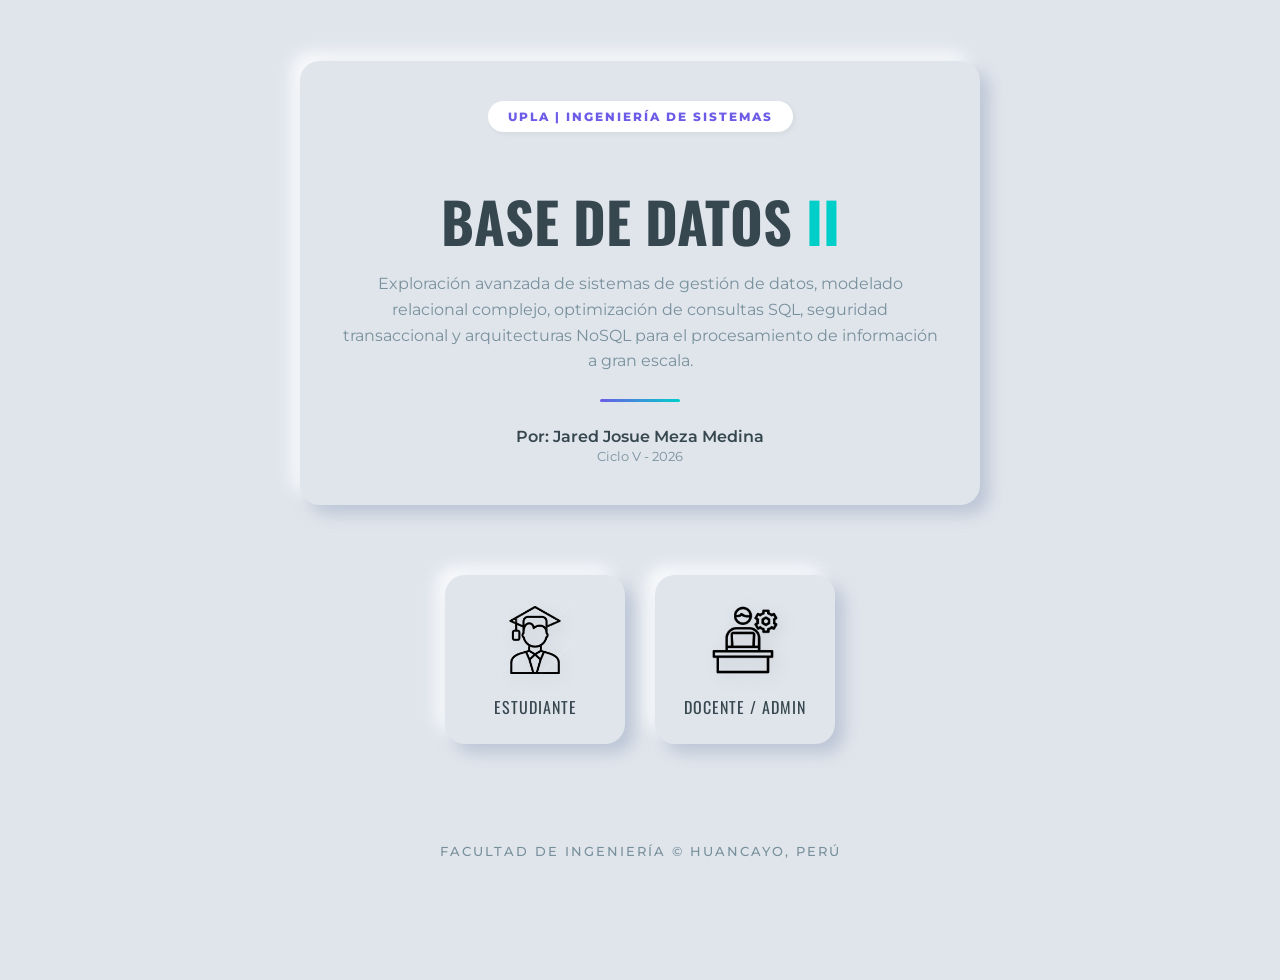
==== admin.html @ 470d4dcb "Update admin.html" ====
<!DOCTYPE html>
<html lang="es">
<head>
    <meta charset="UTF-8">
    <title>Admin | Gestión Académica</title>
    <link href="https://fonts.googleapis.com/css2?family=Montserrat:wght@400;600&family=Oswald:wght@500&display=swap" rel="stylesheet">
    <link rel="stylesheet" href="style.css">
    <style>
        .admin-actions { display: flex; gap: 8px; justify-content: center; margin-top: 10px; }
        .btn-mini { width: 32px; height: 32px; border: none; cursor: pointer; border-radius: 8px; display: flex; align-items: center; justify-content: center; font-weight: bold; transition: 0.3s; }
        .btn-up { color: var(--accent-secondary); }
        .btn-del { color: #ff7675; }
        
        #fileInput { display: none; }
        
        /* Capas de carga y modales */
        .loading-overlay, .modal-overlay { 
            display: none; position: fixed; top:0; left:0; width:100%; height:100%; 
            background: rgba(224, 229, 236, 0.9); z-index:2000; 
            justify-content:center; align-items:center; flex-direction:column; 
        }

        /* Estilo del Modal de Borrado */
        .delete-modal { width: 90%; max-width: 400px; padding: 30px; text-align: center; }
        .file-list { margin-top: 20px; max-height: 200px; overflow-y: auto; text-align: left; padding: 10px; }
        
        .file-item { 
            display: flex; justify-content: space-between; align-items: center; 
            padding: 10px; margin-bottom: 10px; border-radius: 10px; font-size: 0.9rem;
        }
        .btn-confirm-del { background: none; border: none; color: #ff7675; cursor: pointer; font-weight: bold; }
        .btn-close-modal { margin-top: 20px; width: 100%; padding: 10px; border: none; cursor: pointer; font-family: 'Oswald'; }
    </style>
</head>
<body>
    <div id="loader" class="loading-overlay">
        <div class="neu-card" style="padding:20px;">Procesando con GitHub...</div>
    </div>

    <div id="deleteModal" class="modal-overlay">
        <div class="delete-modal neu-card">
            <h3 id="modalTitle" style="font-family: 'Oswald'; margin-bottom:10px;">Archivos en Semana</h3>
            <div id="fileList" class="file-list">
                </div>
            <button onclick="closeDeleteModal()" class="neu-button btn-close-modal">CERRAR</button>
        </div>
    </div>

    <nav class="navbar">
        <div class="nav-container">
            <div class="logo-wrapper neu-inset"><img src="LogoUpla.png" class="nav-logo"></div>
            <div class="nav-links">
                <span class="nav-link" style="color: var(--accent-primary)">MODO ADMINISTRADOR</span>
                <a href="index.html" class="nav-login neu-button-accent">Salir</a>
            </div>
        </div>
    </nav>

    <main class="container">
        <h2 class="section-title">Estructura Académica (Admin)</h2>
        <input type="file" id="fileInput">
        <div class="grid-unidades" id="adminGrid"></div>
    </main>

    <script>
        if(localStorage.getItem('userRole') !== 'admin') window.location.href = "index.html";

        const GITHUB_TOKEN = "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"; 
        const REPO_PATH = "JaredASD/Base_de_datos_2"; 
        let currentSemana = "";

        const unidades = [
            { nombre: "Unidad 01", desc: "Fundamentos y Modelado Avanzado", rango: [1,4] },
            { nombre: "Unidad 02", desc: "Optimización y Consultas SQL", rango: [5,8] },
            { nombre: "Unidad 03", desc: "Seguridad y Transacciones", rango: [9,12] },
            { nombre: "Unidad 04", desc: "Bases de Datos NoSQL y Big Data", rango: [13,16] }
        ];

        // Renderizado de la Grid
        const grid = document.getElementById('adminGrid');
        unidades.forEach(u => {
            let html = `<section class="unidad-card neu-card"><div class="card-header">${u.nombre}</div><p class="unidad-desc">${u.desc}</p><div class="semanas-grid">`;
            for(let i=u.rango[0]; i<=u.rango[1]; i++){
                let sNum = i < 10 ? '0'+i : i;
                html += `
                    <div class="semana-item neu-inset">
                        S${i}
                        <div class="admin-actions">
                            <button class="btn-mini btn-up neu-button" onclick="openFile('Semana${sNum}')" title="Subir">↑</button>
                            <button class="btn-mini btn-del neu-button" onclick="loadFilesToDelete('Semana${sNum}')" title="Borrar">×</button>
                        </div>
                    </div>`;
            }
            html += `</div></section>`;
            grid.innerHTML += html;
        });

        // --- FUNCIONALIDAD SUBIR ---
        function openFile(s) { currentSemana = s; document.getElementById('fileInput').click(); }

        document.getElementById('fileInput').onchange = function(e) {
            const file = e.target.files[0];
            if(!file) return;
            const reader = new FileReader();
            reader.readAsDataURL(file);
            reader.onload = async () => {
                const base64 = reader.result.split(',')[1];
                showLoader(true);
                const url = `https://api.github.com/repos/${REPO_PATH}/contents/${currentSemana}/${file.name}`;
                const res = await fetch(url, {
                    method: 'PUT',
                    headers: { 'Authorization': `token ${GITHUB_TOKEN}`, 'Content-Type': 'application/json' },
                    body: JSON.stringify({ message: `Upload ${file.name}`, content: base64 })
                });
                showLoader(false);
                if(res.ok) alert("✅ Archivo subido correctamente.");
            };
        };

        // --- FUNCIONALIDAD BORRAR DINÁMICA ---
        async function loadFilesToDelete(semana) {
            currentSemana = semana;
            const listContainer = document.getElementById('fileList');
            document.getElementById('modalTitle').innerText = "Archivos en " + semana;
            listContainer.innerHTML = "Buscando archivos...";
            document.getElementById('deleteModal').style.display = "flex";

            const url = `https://api.github.com/repos/${REPO_PATH}/contents/${semana}`;
            
            try {
                const res = await fetch(url, { headers: { 'Authorization': `token ${GITHUB_TOKEN}` } });
                const files = await res.json();

                if (res.status === 404 || files.length === 0) {
                    listContainer.innerHTML = "No hay archivos en esta carpeta.";
                    return;
                }

                listContainer.innerHTML = ""; // Limpiar buscador
                files.forEach(file => {
                    if(file.type === "file") {
                        const item = document.createElement('div');
                        item.className = "file-item neu-inset";
                        item.innerHTML = `
                            <span>${file.name}</span>
                            <button class="btn-confirm-del" onclick="executeDelete('${file.name}', '${file.sha}')">ELIMINAR</button>
                        `;
                        listContainer.appendChild(item);
                    }
                });
            } catch (err) {
                listContainer.innerHTML = "Error al conectar con GitHub.";
            }
        }

        async function executeDelete(fileName, sha) {
            if(!confirm(`¿Estás seguro de eliminar "${fileName}"?`)) return;

            showLoader(true);
            const url = `https://api.github.com/repos/${REPO_PATH}/contents/${currentSemana}/${fileName}`;
            
            const res = await fetch(url, {
                method: 'DELETE',
                headers: { 'Authorization': `token ${GITHUB_TOKEN}`, 'Content-Type': 'application/json' },
                body: JSON.stringify({ message: `Delete ${fileName}`, sha: sha })
            });

            showLoader(false);
            if(res.ok) {
                alert("🗑️ Archivo eliminado.");
                closeDeleteModal();
            } else {
                alert("Error al intentar eliminar.");
            }
        }

        function closeDeleteModal() { document.getElementById('deleteModal').style.display = "none"; }
        function showLoader(show) { document.getElementById('loader').style.display = show ? "flex" : "none"; }
    </script>
</body>
</html>
---- style.css ----
/* --- PALETA DE COLORES NEUMÓRFICA FRÍA --- */
:root {
    --bg-color: #e0e5ec; /* Gris azulado muy suave */
    --text-main: #37474f; /* Gris oscuro azulado */
    --text-light: #78909c; /* Gris medio */
    
    /* Acentos vibrantes */
    --accent-primary: #6c5ce7; /* Violeta intenso */
    --accent-secondary: #00cec9; /* Turquesa/Menta */
    
    /* Sombras Neumórficas */
    --shadow-dark: 9px 9px 16px rgba(163, 177, 198, 0.6);
    --shadow-light: -9px -9px 16px rgba(255, 255, 255, 0.8);
    --shadow-inset-dark: inset 3px 3px 7px rgba(163, 177, 198, 0.6);
    --shadow-inset-light: inset -3px -3px 7px rgba(255, 255, 255, 0.8);
}

body {
    font-family: 'Montserrat', sans-serif;
    background-color: var(--bg-color);
    color: var(--text-main);
    margin: 0;
    scroll-behavior: smooth;
}

/* --- ESTILOS NEUMÓRFICOS BASE --- */
.neu-card {
    background: var(--bg-color);
    border-radius: 20px;
    box-shadow: var(--shadow-dark), var(--shadow-light);
}

.neu-inset {
    background: var(--bg-color);
    border-radius: 15px;
    box-shadow: var(--shadow-inset-dark), var(--shadow-inset-light);
}

.neu-button {
    background: var(--bg-color);
    border-radius: 10px;
    box-shadow: 4px 4px 8px rgba(163, 177, 198, 0.5), -4px -4px 8px rgba(255, 255, 255, 0.7);
    transition: 0.2s ease;
}

.neu-button:hover {
    box-shadow: 1px 1px 2px rgba(163, 177, 198, 0.5), -1px -1px 2px rgba(255, 255, 255, 0.7);
    transform: translateY(1px);
}

/* --- NAVEGACIÓN --- */
.navbar {
    background: rgba(224, 229, 236, 0.9);
    backdrop-filter: blur(5px);
    padding: 15px 0;
    position: sticky;
    top: 0;
    z-index: 1000;
}

.nav-container {
    max-width: 1100px;
    margin: 0 auto;
    display: flex;
    justify-content: space-between;
    align-items: center;
    padding: 0 20px;
}

/* Ajuste del Logo */
.logo-wrapper {
    display: flex;
    align-items: center;
    justify-content: center;
    padding: 8px;
    border-radius: 12px;
}

.nav-logo {
    height: 40px; /* Un poco más pequeño y sutil */
    width: auto;
    object-fit: contain;
    transition: 0.3s;
}

.nav-links {
    display: flex;
    gap: 20px;
}

.nav-link {
    color: var(--text-main);
    text-decoration: none;
    font-size: 0.85rem;
    font-weight: 600;
    padding: 10px 18px;
    letter-spacing: 1px;
}

.nav-link:hover { color: var(--accent-primary); }

.nav-login {
    background: var(--accent-secondary);
    color: white !important;
    padding: 10px 22px;
    border-radius: 30px;
    text-decoration: none;
    font-weight: 700;
    font-size: 0.85rem;
    transition: 0.3s;
    border: 2px solid var(--bg-color);
}

.nav-login:hover {
    background: white;
    color: var(--accent-secondary) !important;
    border-color: var(--accent-secondary);
}

/* --- HERO SECTION --- */
.hero {
    padding: 100px 20px;
    text-align: center;
}

.hero-content {
    max-width: 800px;
    margin: 0 auto;
    padding: 60px 40px;
}

.badge {
    color: var(--accent-primary);
    font-size: 0.75rem;
    font-weight: 700;
    text-transform: uppercase;
    letter-spacing: 3px;
    background: white;
    padding: 6px 16px;
    border-radius: 20px;
    box-shadow: 2px 2px 4px rgba(0,0,0,0.05);
}

.hero h1 {
    font-family: 'Oswald', sans-serif;
    font-size: 3.8rem;
    margin: 25px 0;
    font-weight: 500;
    color: var(--text-main);
    letter-spacing: 2px;
}

.hero h1 .roman {
    color: var(--accent-secondary);
    font-weight: 300;
}

.divider {
    width: 80px;
    height: 3px;
    background: linear-gradient(90deg, var(--accent-primary), var(--accent-secondary));
    margin: 25px auto;
    border-radius: 2px;
}

.owner {
    font-size: 1rem;
    color: var(--text-light);
    font-weight: 400;
}

/* --- CONTENEDOR UNIDADES --- */
.container {
    max-width: 1100px;
    margin: 0 auto 100px auto;
    padding: 0 20px;
}

.section-title {
    font-family: 'Oswald', sans-serif;
    font-size: 2rem;
    margin-bottom: 50px;
    text-align: center;
    color: var(--text-main);
    letter-spacing: 1px;
    text-transform: uppercase;
}

.grid-unidades {
    display: grid;
    grid-template-columns: 1fr 1fr;
    gap: 40px;
}

.unidad-card {
    padding: 35px;
    position: relative;
    overflow: hidden;
}

.card-header {
    font-family: 'Oswald', sans-serif;
    color: var(--accent-primary);
    font-weight: 500;
    font-size: 1.4rem;
    margin-bottom: 10px;
    letter-spacing: 1px;
}

.unidad-desc {
    color: var(--text-light);
    font-size: 0.85rem;
    margin: 0 0 30px 0;
    font-weight: 400;
}

/* Semanas 4x4 Inset */
.semanas-grid {
    display: grid;
    grid-template-columns: repeat(4, 1fr);
    gap: 15px;
}

.semana-item {
    color: var(--text-light);
    padding: 20px 5px;
    text-align: center;
    font-size: 0.8rem;
    font-weight: 700;
    cursor: pointer;
    transition: 0.3s ease;
    border: 2px solid transparent;
}

.semana-item:hover {
    background: white;
    color: var(--accent-primary);
    box-shadow: 2px 2px 5px rgba(0,0,0,0.05);
    transform: scale(1.03);
}

/* --- FOOTER --- */
footer {
    text-align: center;
    padding: 40px;
    color: var(--text-light);
    font-size: 0.8rem;
    font-weight: 500;
    margin: 0 20px 20px 20px;
}

/* --- RESPONSIVE --- */
@media (max-width: 850px) {
    .grid-unidades { grid-template-columns: 1fr; }
    .hero h1 { font-size: 3rem; }
}

@media (max-width: 600px) {
    .hero h1 { font-size: 2rem; }
    .semanas-grid { grid-template-columns: repeat(2, 1fr); }
    .nav-links { display: none; } /* Oculta menú en móvil muy pequeño */
    .nav-logo { height: 35px; }
    .hero-content { padding: 40px 20px; }
}

/* Estilos para gestión de tareas */
.admin-controls {
    display: none; /* Oculto por defecto */
    margin-top: 10px;
    gap: 5px;
    justify-content: center;
}

.btn-action {
    font-size: 0.7rem;
    padding: 5px 10px;
    border: none;
    cursor: pointer;
    border-radius: 5px;
}

.btn-add { color: var(--accent-secondary); }
.btn-del { color: #ff7675; }

/* Clase que activaremos por JS si es admin */
body.is-admin .admin-controls {
    display: flex;
}

.semana-item a {
    text-decoration: none;
    color: inherit;
    display: block;
}
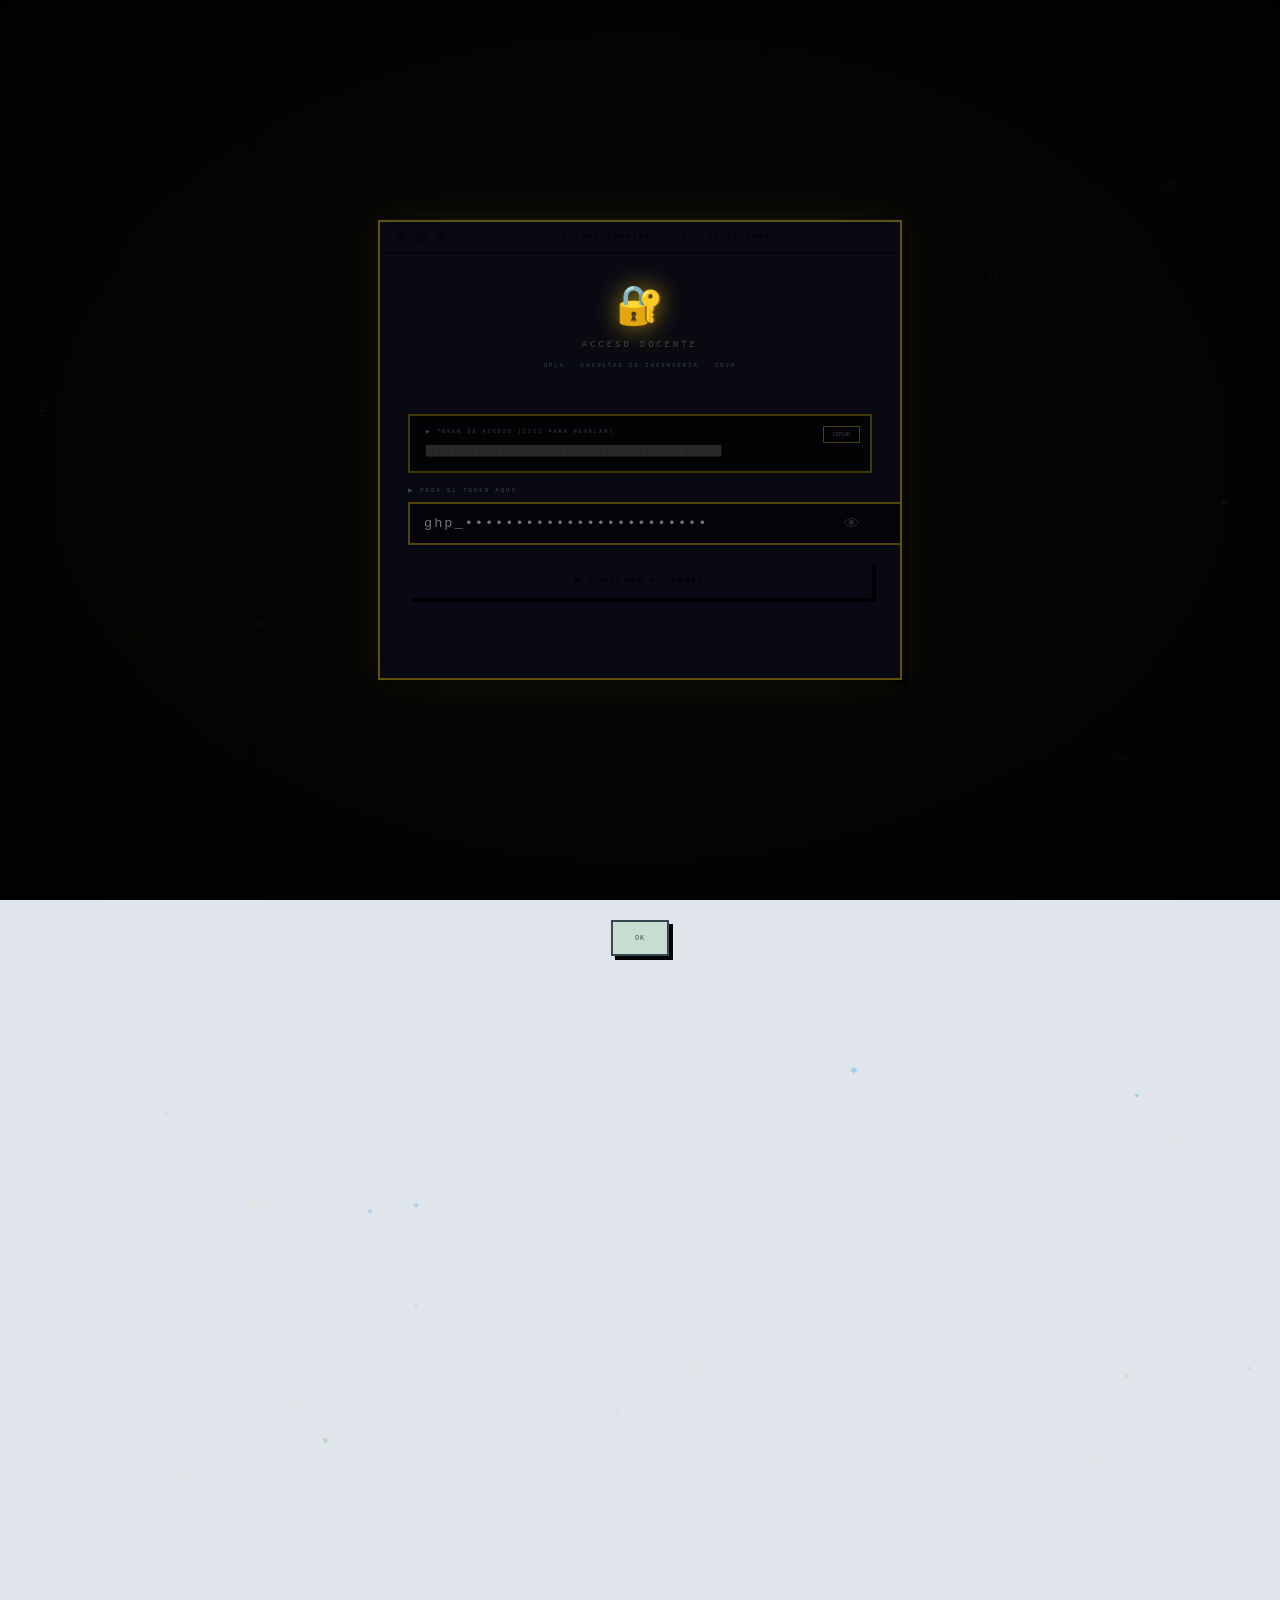
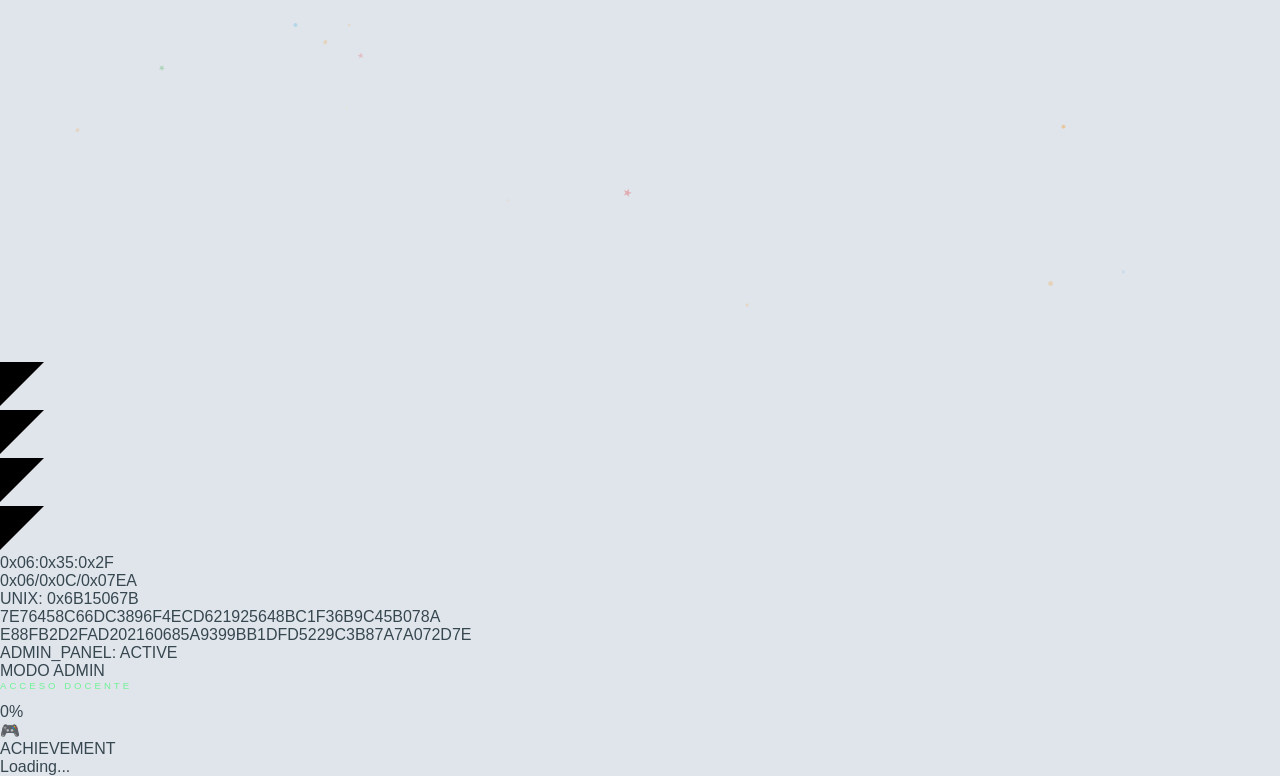
==== commit 865c1d7e: "Update admin.html" ====
--- a/admin.html
+++ b/admin.html
@@ -2,180 +2,1205 @@
 <html lang="es">
 <head>
     <meta charset="UTF-8">
-    <title>Admin | Gestión Académica</title>
-    <link href="https://fonts.googleapis.com/css2?family=Montserrat:wght@400;600&family=Oswald:wght@500&display=swap" rel="stylesheet">
+    <meta name="viewport" content="width=device-width, initial-scale=1.0">
+    <title>ADMIN — Portafolio BD II</title>
     <link rel="stylesheet" href="style.css">
     <style>
-        .admin-actions { display: flex; gap: 8px; justify-content: center; margin-top: 10px; }
-        .btn-mini { width: 32px; height: 32px; border: none; cursor: pointer; border-radius: 8px; display: flex; align-items: center; justify-content: center; font-weight: bold; transition: 0.3s; }
-        .btn-up { color: var(--accent-secondary); }
-        .btn-del { color: #ff7675; }
-        
-        #fileInput { display: none; }
-        
-        /* Capas de carga y modales */
-        .loading-overlay, .modal-overlay { 
-            display: none; position: fixed; top:0; left:0; width:100%; height:100%; 
-            background: rgba(224, 229, 236, 0.9); z-index:2000; 
-            justify-content:center; align-items:center; flex-direction:column; 
-        }
-
-        /* Estilo del Modal de Borrado */
-        .delete-modal { width: 90%; max-width: 400px; padding: 30px; text-align: center; }
-        .file-list { margin-top: 20px; max-height: 200px; overflow-y: auto; text-align: left; padding: 10px; }
-        
-        .file-item { 
-            display: flex; justify-content: space-between; align-items: center; 
-            padding: 10px; margin-bottom: 10px; border-radius: 10px; font-size: 0.9rem;
-        }
-        .btn-confirm-del { background: none; border: none; color: #ff7675; cursor: pointer; font-weight: bold; }
-        .btn-close-modal { margin-top: 20px; width: 100%; padding: 10px; border: none; cursor: pointer; font-family: 'Oswald'; }
+    /* ============================================================
+       ADMIN.HTML — SPECIFIC STYLES
+    ============================================================ */
+
+    /* ── TOKEN SCREEN ── */
+    #auth-screen {
+        display: none;
+        position: fixed; inset: 0; z-index: 99000;
+        background: #050505;
+        flex-direction: column;
+        align-items: center; justify-content: center;
+        overflow: hidden;
+    }
+    #auth-screen.show { display: flex; }
+
+    /* Token screen scanlines */
+    #auth-screen::before {
+        content: '';
+        position: absolute; inset: 0;
+        background: repeating-linear-gradient(0deg,transparent,transparent 2px,rgba(0,0,0,0.25) 2px,rgba(0,0,0,0.25) 4px);
+        z-index: 1; pointer-events: none;
+        animation: crtFlk 0.1s infinite;
+    }
+    @keyframes crtFlk { 0%{opacity:1;}49%{opacity:1;}50%{opacity:.88;}51%{opacity:1;}100%{opacity:1;} }
+
+    /* Vignette */
+    #auth-screen::after {
+        content: '';
+        position: absolute; inset: 0;
+        background: radial-gradient(ellipse at center, transparent 50%, rgba(0,0,0,0.75) 100%);
+        z-index: 1; pointer-events: none;
+    }
+
+    .auth-box {
+        position: relative; z-index: 2;
+        width: min(520px, 96vw);
+        border: 2px solid rgba(255,214,10,0.35);
+        box-shadow: 0 0 40px rgba(255,214,10,0.08), 6px 6px 0 rgba(0,0,0,0.8);
+        background: rgba(10,10,20,0.98);
+        overflow: hidden;
+    }
+    .auth-title-bar {
+        display: flex; align-items: center; gap: 10px;
+        padding: 10px 16px;
+        background: var(--gold);
+        border-bottom: 2px solid rgba(0,0,0,0.5);
+    }
+    .auth-title-bar .tb-dot { width:10px;height:10px;border-radius:50%;background:#000;opacity:.4;flex-shrink:0; }
+    .auth-title-bar span {
+        font-family: 'Press Start 2P', monospace;
+        font-size: 0.45rem; color: #000; letter-spacing: 2px; flex:1; text-align:center;
+    }
+    .auth-body { padding: 28px 28px 24px; }
+
+    /* ASCII / Pixel logo */
+    .auth-logo {
+        text-align: center; margin-bottom: 22px;
+        font-family: 'Press Start 2P', monospace;
+    }
+    .auth-logo .al-icon {
+        font-size: 2.4rem; display: block; margin-bottom: 10px;
+        animation: pixelBounce 2s ease-in-out infinite;
+        filter: drop-shadow(0 0 12px rgba(255,214,10,0.6));
+    }
+    .auth-logo .al-title {
+        font-size: 0.55rem; color: var(--gold);
+        text-shadow: 2px 2px 0 #000, 0 0 12px rgba(255,214,10,0.4);
+        letter-spacing: 3px; display: block; margin-bottom: 4px;
+    }
+    .auth-logo .al-sub {
+        font-size: 0.35rem; color: var(--text3); letter-spacing: 2px;
+    }
+
+    .auth-divider {
+        height: 2px;
+        background: repeating-linear-gradient(90deg,var(--gold) 0,var(--gold) 8px,transparent 8px,transparent 14px);
+        opacity: 0.2; margin: 18px 0;
+    }
+
+    /* Token display box */
+    .token-display {
+        background: rgba(0,0,0,0.7);
+        border: 2px solid rgba(255,214,10,0.25);
+        padding: 12px 16px;
+        margin-bottom: 14px;
+        position: relative;
+    }
+    .token-label {
+        font-family: 'Press Start 2P', monospace;
+        font-size: 0.32rem; color: var(--text3);
+        letter-spacing: 2px; margin-bottom: 8px; display: block;
+    }
+    .token-value {
+        font-family: 'Fira Code', monospace;
+        font-size: 0.7rem; color: rgba(255,255,255,0.15);
+        word-break: break-all; line-height: 1.5;
+        transition: color 0.3s;
+        cursor: pointer; user-select: none;
+    }
+    .token-value:hover { color: rgba(255,255,255,0.6); }
+    .token-value.revealed { color: rgba(255,214,10,0.7); }
+    .token-copy-btn {
+        position: absolute; top: 10px; right: 10px;
+        font-family: 'Press Start 2P', monospace; font-size: 0.3rem;
+        padding: 5px 9px; border: 1px solid rgba(255,214,10,0.3);
+        background: transparent; color: var(--gold); cursor: pointer;
+        transition: all 0.1s; box-shadow: 1px 1px 0 #000;
+    }
+    .token-copy-btn:hover { background: rgba(255,214,10,0.1); border-color: var(--gold); }
+    .token-copy-btn.copied { color: var(--green); border-color: var(--green); }
+
+    /* Password input */
+    .auth-input-wrap { position: relative; margin-bottom: 16px; }
+    .auth-input-label {
+        font-family: 'Press Start 2P', monospace;
+        font-size: 0.35rem; color: var(--text2);
+        letter-spacing: 2px; display: block; margin-bottom: 8px;
+    }
+    .auth-input {
+        width: 100%;
+        font-family: 'Fira Code', monospace; font-size: 0.85rem;
+        padding: 12px 42px 12px 14px;
+        background: rgba(0,0,0,0.6); color: var(--gold);
+        border: 2px solid rgba(255,214,10,0.3);
+        outline: none; letter-spacing: 2px;
+        transition: border-color 0.2s;
+    }
+    .auth-input:focus { border-color: var(--gold); box-shadow: 0 0 12px rgba(255,214,10,0.15); }
+    .auth-input.error { border-color: var(--red); animation: shakeInput 0.4s ease; }
+    @keyframes shakeInput {
+        0%,100%{transform:translateX(0);} 20%{transform:translateX(-6px);} 40%{transform:translateX(6px);}
+        60%{transform:translateX(-4px);} 80%{transform:translateX(4px);}
+    }
+    .auth-eye {
+        position: absolute; right: 12px; bottom: 12px;
+        cursor: pointer; font-size: 1rem; opacity: 0.5; transition: opacity 0.2s;
+    }
+    .auth-eye:hover { opacity: 1; }
+
+    .auth-submit {
+        width: 100%;
+        font-family: 'Press Start 2P', monospace; font-size: 0.5rem;
+        padding: 14px;
+        background: var(--gold); color: #000;
+        border: none; box-shadow: 4px 4px 0 #000;
+        cursor: pointer; letter-spacing: 2px;
+        transition: all 0.1s;
+    }
+    .auth-submit:hover { transform: translate(-1px,-1px); box-shadow: 5px 5px 0 #000; }
+    .auth-submit:active { transform: translate(2px,2px); box-shadow: 2px 2px 0 #000; }
+    .auth-submit.loading {
+        background: rgba(255,214,10,0.3); color: var(--gold);
+        border: 2px solid var(--gold); animation: blink 0.8s step-end infinite;
+    }
+
+    /* Auth status */
+    .auth-status {
+        font-family: 'Press Start 2P', monospace; font-size: 0.35rem;
+        text-align: center; padding: 8px; margin-top: 12px;
+        letter-spacing: 1px; min-height: 28px;
+    }
+    .auth-status.ok  { color: var(--green); }
+    .auth-status.err { color: var(--red); }
+
+    /* Floating pixel chars in auth bg */
+    .auth-bg-char {
+        position: absolute; z-index: 0; pointer-events: none;
+        font-family: 'Press Start 2P', monospace; font-size: 0.6rem;
+        color: rgba(255,214,10,0.06);
+        animation: floatPixel var(--dur,6s) ease-in-out var(--del,0s) infinite;
+    }
+
+    /* ── NAVBAR ── */
+    .retro-nav {
+        position: sticky; top: 0; z-index: 500;
+        background: rgba(8,9,15,0.98);
+        border-bottom: 3px solid var(--red);
+        box-shadow: 0 3px 0 #000, 0 0 20px rgba(229,37,33,0.15);
+        padding: 0 24px;
+        transition: border-color 0.4s;
+    }
+    body.hacker-mode .retro-nav { border-color: rgba(0,255,65,0.5); }
+    .nav-inner {
+        max-width: 1100px; margin: 0 auto;
+        display: flex; justify-content: space-between; align-items: center;
+        height: 58px;
+    }
+    .nav-brand { display: flex; align-items: center; gap: 12px; }
+    .nav-logo-box {
+        width: 36px; height: 36px; border: 2px solid var(--red);
+        box-shadow: 2px 2px 0 #000;
+        display: flex; align-items: center; justify-content: center;
+        font-family: 'Press Start 2P', monospace; font-size: 0.45rem;
+        color: var(--red); background: var(--bg-card); flex-shrink: 0;
+    }
+    body.hacker-mode .nav-logo-box { border-color: #00ff41; color: #00ff41; }
+    .nav-title {
+        font-family: 'Press Start 2P', monospace;
+        font-size: 0.42rem; color: var(--red); letter-spacing: 2px;
+        text-shadow: 2px 2px 0 #000;
+    }
+    body.hacker-mode .nav-title { color: #00ff41; }
+    .nav-right { display: flex; align-items: center; gap: 10px; }
+    .nav-btn {
+        font-family: 'Press Start 2P', monospace; font-size: 0.38rem;
+        padding: 8px 14px; border: 2px solid rgba(229,37,33,0.4);
+        background: transparent; color: var(--text2); cursor: pointer;
+        transition: all 0.12s; letter-spacing: 1px; box-shadow: 2px 2px 0 #000;
+        text-decoration: none;
+    }
+    .nav-btn:hover { border-color: var(--red); color: var(--red); transform: translate(-1px,-1px); box-shadow: 3px 3px 0 #000; }
+    body.hacker-mode .nav-btn { border-color: rgba(0,255,65,0.2); color: rgba(0,255,65,0.5); }
+    body.hacker-mode .nav-btn:hover { border-color: rgba(0,255,65,0.8); color: #00ff41; }
+
+    /* ── MAIN ── */
+    .admin-wrap {
+        max-width: 1100px; margin: 0 auto;
+        padding: 24px 20px 60px;
+        position: relative; z-index: 10;
+    }
+
+    /* ── UPLOAD CARD ── */
+    .panel-card {
+        background: var(--bg-card);
+        border: 3px solid rgba(229,37,33,0.4);
+        box-shadow: 5px 5px 0 #000;
+        margin-bottom: 22px; padding: 26px 28px;
+        transition: border-color 0.3s;
+    }
+    .panel-card:hover { border-color: rgba(229,37,33,0.7); }
+    body.hacker-mode .panel-card { background: rgba(5,5,5,0.97); border-color: rgba(0,255,65,0.25); box-shadow: 0 0 12px rgba(0,255,65,0.06); }
+    body.hacker-mode .panel-card:hover { border-color: rgba(0,255,65,0.6); }
+
+    /* Panel header */
+    .panel-header {
+        display: flex; align-items: center; gap: 12px;
+        margin-bottom: 22px; padding-bottom: 16px;
+        border-bottom: 2px solid rgba(229,37,33,0.15);
+    }
+    body.hacker-mode .panel-header { border-color: rgba(0,255,65,0.1); }
+    .panel-icon { font-size: 1.3rem; }
+    .panel-title {
+        font-family: 'Press Start 2P', monospace;
+        font-size: 0.55rem; color: var(--red); text-shadow: 2px 2px 0 #000;
+        letter-spacing: 1px;
+    }
+    body.hacker-mode .panel-title { color: #00ff41; text-shadow: 0 0 6px rgba(0,255,65,0.4); }
+
+    /* Form fields */
+    .form-grid { display: grid; grid-template-columns: 1fr 1fr; gap: 14px; margin-bottom: 14px; }
+    .form-field { display: flex; flex-direction: column; gap: 6px; }
+    .form-field.full { grid-column: 1 / -1; }
+    .field-label {
+        font-family: 'Press Start 2P', monospace; font-size: 0.32rem;
+        color: var(--text2); letter-spacing: 2px;
+    }
+    body.hacker-mode .field-label { color: rgba(0,255,65,0.5); }
+    .pixel-input, .pixel-select, .pixel-textarea {
+        font-family: 'VT323', monospace; font-size: 1.1rem;
+        padding: 10px 14px; letter-spacing: 1px;
+        background: var(--bg-card2); color: var(--text);
+        border: 2px solid rgba(229,37,33,0.25); outline: none;
+        transition: border-color 0.2s; box-shadow: 2px 2px 0 #000;
+        width: 100%;
+    }
+    .pixel-input:focus, .pixel-select:focus, .pixel-textarea:focus {
+        border-color: var(--red); box-shadow: 3px 3px 0 #000;
+    }
+    .pixel-textarea { resize: vertical; min-height: 70px; }
+    body.hacker-mode .pixel-input,
+    body.hacker-mode .pixel-select,
+    body.hacker-mode .pixel-textarea {
+        background: rgba(0,0,0,0.7); color: #00ff41;
+        border-color: rgba(0,255,65,0.2);
+    }
+    body.hacker-mode .pixel-input:focus,
+    body.hacker-mode .pixel-select:focus,
+    body.hacker-mode .pixel-textarea:focus {
+        border-color: #00ff41; box-shadow: 0 0 8px rgba(0,255,65,0.2);
+    }
+
+    /* Type selector */
+    .type-row { display: flex; gap: 8px; margin-bottom: 18px; }
+    .type-btn {
+        flex: 1; font-family: 'Press Start 2P', monospace; font-size: 0.38rem;
+        padding: 10px; border: 2px solid rgba(229,37,33,0.25);
+        background: var(--bg-card2); color: var(--text2);
+        cursor: pointer; letter-spacing: 1px; box-shadow: 2px 2px 0 #000;
+        transition: all 0.12s;
+    }
+    .type-btn:hover { border-color: var(--red); color: var(--red); }
+    .type-btn.active { background: var(--red); color: #fff; border-color: var(--red); box-shadow: 2px 2px 0 #000; }
+    body.hacker-mode .type-btn { border-color: rgba(0,255,65,0.2); color: rgba(0,255,65,0.5); background: rgba(0,0,0,0.6); }
+    body.hacker-mode .type-btn:hover { border-color: rgba(0,255,65,0.8); color: #00ff41; }
+    body.hacker-mode .type-btn.active { background: rgba(0,255,65,0.1); color: #00ff41; border-color: #00ff41; }
+
+    /* Week selector grid */
+    .week-grid {
+        display: grid; grid-template-columns: repeat(8, 1fr);
+        gap: 6px; margin-top: 2px;
+    }
+    .week-cell {
+        font-family: 'Press Start 2P', monospace; font-size: 0.35rem;
+        padding: 7px 4px; text-align: center;
+        border: 2px solid rgba(229,37,33,0.2);
+        background: var(--bg-card2); color: var(--text2);
+        cursor: pointer; box-shadow: 2px 2px 0 #000; transition: all 0.1s;
+    }
+    .week-cell:hover { border-color: var(--red); color: var(--red); transform: translate(-1px,-1px); box-shadow: 3px 3px 0 #000; }
+    .week-cell.selected { background: var(--red); color: #fff; border-color: var(--red); }
+    body.hacker-mode .week-cell { border-color: rgba(0,255,65,0.15); color: rgba(0,255,65,0.4); background: rgba(0,0,0,0.5); }
+    body.hacker-mode .week-cell:hover { border-color: rgba(0,255,65,0.8); color: #00ff41; }
+    body.hacker-mode .week-cell.selected { background: rgba(0,255,65,0.12); color: #00ff41; border-color: #00ff41; }
+
+    /* Drag & drop zone */
+    .drop-zone {
+        border: 3px dashed rgba(229,37,33,0.4);
+        background: rgba(229,37,33,0.03);
+        padding: 32px 20px;
+        text-align: center; cursor: pointer;
+        transition: all 0.2s; margin-bottom: 14px;
+        position: relative; overflow: hidden;
+    }
+    .drop-zone:hover, .drop-zone.drag-over {
+        border-color: var(--red);
+        background: rgba(229,37,33,0.07);
+    }
+    .drop-zone.drag-over { box-shadow: 0 0 20px rgba(229,37,33,0.2); }
+    body.hacker-mode .drop-zone { border-color: rgba(0,255,65,0.25); background: rgba(0,255,65,0.02); }
+    body.hacker-mode .drop-zone:hover, body.hacker-mode .drop-zone.drag-over { border-color: #00ff41; background: rgba(0,255,65,0.05); }
+    .drop-icon { font-size: 2.5rem; display: block; margin-bottom: 10px; }
+    .drop-title {
+        font-family: 'Press Start 2P', monospace; font-size: 0.5rem;
+        color: var(--red); letter-spacing: 2px; margin-bottom: 6px;
+    }
+    body.hacker-mode .drop-title { color: #00ff41; }
+    .drop-sub {
+        font-family: 'VT323', monospace; font-size: 1rem;
+        color: var(--text2); letter-spacing: 1px;
+    }
+    body.hacker-mode .drop-sub { color: rgba(0,255,65,0.5); }
+    .drop-types {
+        display: flex; flex-wrap: wrap; gap: 6px; justify-content: center; margin-top: 10px;
+    }
+    .drop-type-pill {
+        font-family: 'Press Start 2P', monospace; font-size: 0.28rem;
+        padding: 4px 8px; border: 1px solid rgba(229,37,33,0.3);
+        color: var(--text3); letter-spacing: 1px;
+    }
+    body.hacker-mode .drop-type-pill { border-color: rgba(0,255,65,0.15); color: rgba(0,255,65,0.3); }
+    #file-input { display: none; }
+
+    /* File queue */
+    .file-queue { display: flex; flex-direction: column; gap: 8px; margin-bottom: 14px; }
+    .queue-item {
+        display: flex; align-items: center; gap: 10px;
+        padding: 10px 14px;
+        background: var(--bg-card2);
+        border: 2px solid rgba(229,37,33,0.2);
+        box-shadow: 2px 2px 0 #000; position: relative; overflow: hidden;
+    }
+    body.hacker-mode .queue-item { background: rgba(0,0,0,0.7); border-color: rgba(0,255,65,0.15); }
+    .qi-icon  { font-size: 1.2rem; flex-shrink: 0; }
+    .qi-info  { flex: 1; min-width: 0; }
+    .qi-name  {
+        font-family: 'Press Start 2P', monospace; font-size: 0.35rem;
+        color: var(--text); white-space: nowrap; overflow: hidden; text-overflow: ellipsis;
+        letter-spacing: 0.5px;
+    }
+    body.hacker-mode .qi-name { color: rgba(0,255,65,0.8); }
+    .qi-size  { font-family: 'VT323', monospace; font-size: 0.85rem; color: var(--text3); margin-top: 2px; }
+    body.hacker-mode .qi-size { color: rgba(0,255,65,0.4); }
+    .qi-bar   { position: absolute; bottom: 0; left: 0; height: 3px; background: var(--red); width: 0%; transition: width 0.2s; box-shadow: 0 0 6px rgba(229,37,33,0.5); }
+    body.hacker-mode .qi-bar { background: #00ff41; box-shadow: 0 0 6px rgba(0,255,65,0.5); }
+    .qi-status {
+        font-family: 'Press Start 2P', monospace; font-size: 0.3rem;
+        color: var(--text3); flex-shrink: 0; letter-spacing: 1px;
+    }
+    .qi-status.done { color: var(--green); }
+    .qi-status.err  { color: var(--red); }
+    .qi-status.uploading { color: var(--gold); animation: blink 0.8s step-end infinite; }
+    .qi-remove {
+        width: 22px; height: 22px; flex-shrink: 0;
+        background: transparent; border: 1px solid rgba(229,37,33,0.3);
+        color: var(--red); cursor: pointer; font-size: 0.7rem;
+        display: flex; align-items: center; justify-content: center;
+        transition: all 0.1s;
+    }
+    .qi-remove:hover { background: rgba(229,37,33,0.15); }
+
+    /* Preview image thumbnail */
+    .qi-thumb {
+        width: 36px; height: 36px; flex-shrink: 0;
+        object-fit: cover; border: 1px solid rgba(229,37,33,0.3);
+    }
+    body.hacker-mode .qi-thumb { border-color: rgba(0,255,65,0.2); filter: sepia(1) hue-rotate(70deg) saturate(2); }
+
+    /* Submit button */
+    .upload-btn {
+        width: 100%;
+        font-family: 'Press Start 2P', monospace; font-size: 0.55rem;
+        padding: 16px; letter-spacing: 2px;
+        background: var(--red); color: #fff;
+        border: none; box-shadow: 5px 5px 0 #000;
+        cursor: pointer; transition: all 0.1s;
+        display: flex; align-items: center; justify-content: center; gap: 10px;
+    }
+    .upload-btn:hover { transform: translate(-2px,-2px); box-shadow: 7px 7px 0 #000; }
+    .upload-btn:active { transform: translate(2px,2px); box-shadow: 3px 3px 0 #000; }
+    .upload-btn:disabled { opacity: 0.5; cursor: not-allowed; transform: none; }
+    .upload-btn.loading { animation: blink 0.8s step-end infinite; }
+    body.hacker-mode .upload-btn { background: rgba(0,255,65,0.12); color: #00ff41; border: 2px solid #00ff41; box-shadow: 0 0 12px rgba(0,255,65,0.2); }
+
+    /* ── MANAGEMENT TABLE ── */
+    .mgmt-wrap { overflow-x: auto; margin-top: 4px; }
+    .mgmt-table {
+        width: 100%; border-collapse: collapse;
+        font-family: 'VT323', monospace; font-size: 1.05rem;
+    }
+    .mgmt-table thead tr {
+        border-bottom: 3px solid rgba(229,37,33,0.3);
+    }
+    body.hacker-mode .mgmt-table thead tr { border-color: rgba(0,255,65,0.2); }
+    .mgmt-table th {
+        font-family: 'Press Start 2P', monospace; font-size: 0.35rem;
+        color: var(--red); padding: 10px 14px; text-align: left;
+        letter-spacing: 1px; white-space: nowrap;
+    }
+    body.hacker-mode .mgmt-table th { color: #00ff41; }
+    .mgmt-table td {
+        padding: 12px 14px; color: var(--text2);
+        border-bottom: 1px solid rgba(229,37,33,0.08);
+        vertical-align: middle;
+    }
+    body.hacker-mode .mgmt-table td { color: rgba(0,255,65,0.7); border-color: rgba(0,255,65,0.06); }
+    .mgmt-table tr:hover td { background: rgba(229,37,33,0.03); }
+    body.hacker-mode .mgmt-table tr:hover td { background: rgba(0,255,65,0.02); }
+    .td-week {
+        font-family: 'Press Start 2P', monospace; font-size: 0.38rem;
+        color: var(--red); white-space: nowrap;
+    }
+    body.hacker-mode .td-week { color: #00ff41; }
+    .td-title { font-size: 1.05rem; color: var(--text); font-weight: 400; }
+    body.hacker-mode .td-title { color: rgba(0,255,65,0.85); }
+    .td-desc { font-size: 0.85rem; color: var(--text3); }
+    .td-type {
+        font-family: 'Press Start 2P', monospace; font-size: 0.3rem;
+        padding: 4px 8px; border: 1px solid;
+        white-space: nowrap;
+    }
+    .td-type.pdf   { color: var(--red);  border-color: rgba(229,37,33,0.4); }
+    .td-type.img   { color: var(--blue); border-color: rgba(4,156,216,0.4); }
+    .td-type.link  { color: var(--green);border-color: rgba(67,176,71,0.4); }
+    .td-type.other { color: var(--text2);border-color: rgba(255,255,255,0.15); }
+    .table-actions { display: flex; gap: 6px; }
+    .ta-btn {
+        font-family: 'Press Start 2P', monospace; font-size: 0.3rem;
+        padding: 5px 9px; border: 2px solid;
+        background: transparent; cursor: pointer;
+        transition: all 0.1s; box-shadow: 1px 1px 0 #000;
+    }
+    .ta-btn.view   { color: var(--blue);  border-color: rgba(4,156,216,0.4); }
+    .ta-btn.del    { color: var(--red);   border-color: rgba(229,37,33,0.4); }
+    .ta-btn.view:hover { border-color: var(--blue);  background: rgba(4,156,216,0.1); }
+    .ta-btn.del:hover  { border-color: var(--red);   background: rgba(229,37,33,0.1); }
+
+    /* Empty state */
+    .table-empty {
+        text-align: center; padding: 36px 20px;
+        font-family: 'Press Start 2P', monospace; font-size: 0.42rem;
+        color: var(--text3); letter-spacing: 2px;
+    }
+
+    /* Toast notification */
+    #toast {
+        position: fixed; bottom: 24px; left: 50%; z-index: 9999;
+        transform: translateX(-50%) translateY(80px);
+        transition: transform 0.35s cubic-bezier(0.34,1.56,0.64,1);
+        pointer-events: none;
+    }
+    #toast.show { transform: translateX(-50%) translateY(0); }
+    .toast-box {
+        font-family: 'Press Start 2P', monospace; font-size: 0.42rem;
+        padding: 12px 22px; letter-spacing: 1px;
+        border: 2px solid; box-shadow: 4px 4px 0 #000;
+        white-space: nowrap;
+    }
+    .toast-box.ok  { background: rgba(67,176,71,0.15);  color: var(--green); border-color: var(--green); }
+    .toast-box.err { background: rgba(229,37,33,0.15);  color: var(--red);   border-color: var(--red); }
+    .toast-box.inf { background: rgba(4,156,216,0.15);  color: var(--blue);  border-color: var(--blue); }
+
+    /* Delete confirm modal */
+    #del-modal {
+        display: none; position: fixed; inset: 0; z-index: 9700;
+        background: rgba(0,0,0,0.85); align-items: center; justify-content: center;
+    }
+    #del-modal.show { display: flex; }
+    .del-box {
+        background: var(--bg-card);
+        border: 3px solid var(--red); box-shadow: 6px 6px 0 #000;
+        padding: 28px; max-width: 380px; text-align: center;
+    }
+    .del-q  { font-family:'Press Start 2P',monospace; font-size:.52rem; color:var(--red); margin-bottom:14px; }
+    .del-sub{ font-family:'VT323',monospace; font-size:1.1rem; color:var(--text2); margin-bottom:22px; }
+    .del-row{ display:flex; gap:10px; justify-content:center; }
+
+    /* Responsive */
+    @media (max-width: 600px) {
+        .form-grid { grid-template-columns: 1fr; }
+        .week-grid { grid-template-columns: repeat(4,1fr); }
+        .type-row  { flex-direction: column; }
+    }
     </style>
 </head>
 <body>
-    <div id="loader" class="loading-overlay">
-        <div class="neu-card" style="padding:20px;">Procesando con GitHub...</div>
-    </div>
-
-    <div id="deleteModal" class="modal-overlay">
-        <div class="delete-modal neu-card">
-            <h3 id="modalTitle" style="font-family: 'Oswald'; margin-bottom:10px;">Archivos en Semana</h3>
-            <div id="fileList" class="file-list">
-                </div>
-            <button onclick="closeDeleteModal()" class="neu-button btn-close-modal">CERRAR</button>
+
+<!-- ══ CANVAS / OVERLAYS ══ -->
+<canvas id="c-stars"></canvas>
+<canvas id="c-matrix"></canvas>
+<canvas id="c-grid"></canvas>
+<canvas id="c-particles"></canvas>
+<div id="scan-bar"></div>
+<div class="corner-hud tl"><svg width="44" height="44"><polyline points="0,44 0,0 44,0"/></svg></div>
+<div class="corner-hud tr"><svg width="44" height="44"><polyline points="0,44 0,0 44,0"/></svg></div>
+<div class="corner-hud bl"><svg width="44" height="44"><polyline points="0,44 0,0 44,0"/></svg></div>
+<div class="corner-hud br"><svg width="44" height="44"><polyline points="0,44 0,0 44,0"/></svg></div>
+<div class="px-corner tl"></div><div class="px-corner tr"></div>
+<div class="px-corner bl"></div><div class="px-corner br"></div>
+<div id="hk-cursor"></div><div id="hk-dot"></div>
+<div id="hx-clock">
+    <div class="hxc-time">0x00:0x00:0x00</div>
+    <div id="hxc-date"></div><div id="hxc-epoch"></div>
+</div>
+<div class="data-stream L" id="dsL"></div>
+<div class="data-stream R" id="dsR"></div>
+<div id="log-console"><div class="log-header">ADMIN_PANEL: ACTIVE</div><div id="log-lines"></div></div>
+<div id="hack-overlay">
+    <div id="ho-title">MODO ADMIN</div>
+    <div style="font-size:.6rem;color:rgba(0,255,65,.5);letter-spacing:3px;margin-bottom:12px;">ACCESO DOCENTE</div>
+    <div id="ho-bar"><div id="ho-fill"></div></div>
+    <div id="ho-pct">0%</div><div id="ho-lines"></div>
+</div>
+<div id="screen-wipe"></div>
+<div id="achievement">
+    <div class="achievement-box">
+        <div class="achievement-icon">🎮</div>
+        <div class="achievement-text">
+            <div class="achievement-title">ACHIEVEMENT</div>
+            <div class="achievement-name">Loading...</div>
         </div>
     </div>
-
-    <nav class="navbar">
-        <div class="nav-container">
-            <div class="logo-wrapper neu-inset"><img src="LogoUpla.png" class="nav-logo"></div>
-            <div class="nav-links">
-                <span class="nav-link" style="color: var(--accent-primary)">MODO ADMINISTRADOR</span>
-                <a href="index.html" class="nav-login neu-button-accent">Salir</a>
+</div>
+
+<!-- ══ TOKEN SCREEN ══ -->
+<div id="auth-screen">
+    <!-- Floating bg chars -->
+    <div class="auth-bg-char" style="top:10%;left:5%;--dur:7s;--del:0s;">01</div>
+    <div class="auth-bg-char" style="top:20%;right:8%;--dur:9s;--del:1s;">BD</div>
+    <div class="auth-bg-char" style="top:70%;left:10%;--dur:6s;--del:2s;">SQL</div>
+    <div class="auth-bg-char" style="bottom:15%;right:12%;--dur:8s;--del:0.5s;">GH</div>
+    <div class="auth-bg-char" style="top:45%;left:3%;--dur:10s;--del:1.5s;">★</div>
+    <div class="auth-bg-char" style="top:55%;right:4%;--dur:7s;--del:3s;">▶</div>
+    <div class="auth-bg-char" style="bottom:30%;left:20%;--dur:11s;--del:2.5s;">FF</div>
+    <div class="auth-bg-char" style="top:30%;right:22%;--dur:8s;--del:1s;">41</div>
+
+    <div class="auth-box">
+        <!-- Title bar -->
+        <div class="auth-title-bar">
+            <div class="tb-dot"></div>
+            <div class="tb-dot"></div>
+            <div class="tb-dot"></div>
+            <span>SECURE_TERMINAL v2.6 — BD II ADMIN</span>
+        </div>
+
+        <div class="auth-body">
+            <!-- Logo -->
+            <div class="auth-logo">
+                <span class="al-icon">🔐</span>
+                <span class="al-title">ACCESO DOCENTE</span>
+                <span class="al-sub">UPLA · FACULTAD DE INGENIERÍA · 2026</span>
+            </div>
+
+            <div class="auth-divider"></div>
+
+            <!-- Token display -->
+            <div class="token-display">
+                <span class="token-label">▶ TOKEN DE ACCESO (CLIC PARA REVELAR)</span>
+                <div class="token-value" id="token-val"
+                     onclick="revealToken()"
+                     title="Clic para revelar">
+                    ████████████████████████████████████████████
+                </div>
+                <button class="token-copy-btn" id="copy-btn" onclick="copyToken(event)">COPIAR</button>
+            </div>
+
+            <!-- Password input -->
+            <div class="auth-input-wrap">
+                <span class="auth-input-label">▶ PEGA EL TOKEN AQUÍ</span>
+                <input type="password" class="auth-input" id="token-input"
+                       placeholder="ghp_••••••••••••••••••••••••"
+                       onkeydown="if(event.key==='Enter')submitToken()">
+                <span class="auth-eye" id="eye-btn" onclick="toggleEye()">👁</span>
+            </div>
+
+            <button class="auth-submit" id="auth-submit" onclick="submitToken()">
+                ▶ INGRESAR AL PANEL
+            </button>
+
+            <div class="auth-status" id="auth-status"></div>
+        </div>
+    </div>
+</div>
+
+<!-- ══ DELETE CONFIRM ══ -->
+<div id="del-modal">
+    <div class="del-box">
+        <div class="del-q">⚠ ELIMINAR RECURSO?</div>
+        <div class="del-sub" id="del-name">Este recurso será eliminado del portafolio.</div>
+        <div class="del-row">
+            <button class="upload-btn" style="width:auto;padding:10px 20px;font-size:.42rem;" onclick="confirmDelete()">SÍ, ELIMINAR</button>
+            <button class="ta-btn view" style="padding:10px 20px;" onclick="closeDelModal()">CANCELAR</button>
+        </div>
+    </div>
+</div>
+
+<!-- ══ TOAST ══ -->
+<div id="toast"><div class="toast-box ok" id="toast-box">OK</div></div>
+
+<!-- ══ HIDDEN FILE INPUT ══ -->
+<input type="file" id="file-input" multiple accept="*/*">
+
+<!-- ══ NAVBAR (visible once authenticated) ══ -->
+<nav class="retro-nav" id="main-nav" style="display:none;">
+    <div class="nav-inner">
+        <div class="nav-brand">
+            <div class="nav-logo-box">AD</div>
+            <div class="nav-title">ADMIN — BASE DE DATOS II</div>
+        </div>
+        <div class="nav-right">
+            <label class="switch">
+                <input type="checkbox" id="mode-toggle" onchange="applyMode()">
+                <span class="sw-slider"></span>
+            </label>
+            <button class="nav-btn" onclick="doLogout()">⏏ SALIR</button>
+        </div>
+    </div>
+</nav>
+
+<!-- ══ ADMIN CONTENT ══ -->
+<div class="admin-wrap" id="main-content" style="display:none;">
+
+    <!-- ── UPLOAD PANEL ── -->
+    <div class="panel-card">
+        <div class="panel-header">
+            <span class="panel-icon">📤</span>
+            <span class="panel-title">PUBLICAR RECURSO</span>
+        </div>
+
+        <!-- Type selector -->
+        <div class="type-row">
+            <button class="type-btn active" id="tbf" onclick="setType('file')">📄 SUBIR ARCHIVO</button>
+            <button class="type-btn"        id="tbl" onclick="setType('link')">🔗 AGREGAR ENLACE</button>
+        </div>
+
+        <!-- Form fields -->
+        <div class="form-grid">
+            <div class="form-field">
+                <label class="field-label">▶ TÍTULO DEL RECURSO</label>
+                <input type="text" class="pixel-input" id="res-title"
+                       placeholder="Ej: Diagrama ER — Lab 02">
+            </div>
+            <div class="form-field">
+                <label class="field-label">▶ DESCRIPCIÓN (OPCIONAL)</label>
+                <input type="text" class="pixel-input" id="res-desc"
+                       placeholder="Breve descripción del contenido">
+            </div>
+            <div class="form-field full">
+                <label class="field-label">▶ SEMANA ACADÉMICA</label>
+                <div class="week-grid" id="week-grid"></div>
+            </div>
+            <div class="form-field full" id="link-area" style="display:none;">
+                <label class="field-label">▶ URL DEL RECURSO</label>
+                <input type="url" class="pixel-input" id="res-url" placeholder="https://...">
             </div>
         </div>
-    </nav>
-
-    <main class="container">
-        <h2 class="section-title">Estructura Académica (Admin)</h2>
-        <input type="file" id="fileInput">
-        <div class="grid-unidades" id="adminGrid"></div>
-    </main>
-
-    <script>
-        if(localStorage.getItem('userRole') !== 'admin') window.location.href = "index.html";
-
-        const GITHUB_TOKEN = "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"; 
-        const REPO_PATH = "JaredASD/Base_de_datos_2"; 
-        let currentSemana = "";
-
-        const unidades = [
-            { nombre: "Unidad 01", desc: "Fundamentos y Modelado Avanzado", rango: [1,4] },
-            { nombre: "Unidad 02", desc: "Optimización y Consultas SQL", rango: [5,8] },
-            { nombre: "Unidad 03", desc: "Seguridad y Transacciones", rango: [9,12] },
-            { nombre: "Unidad 04", desc: "Bases de Datos NoSQL y Big Data", rango: [13,16] }
-        ];
-
-        // Renderizado de la Grid
-        const grid = document.getElementById('adminGrid');
-        unidades.forEach(u => {
-            let html = `<section class="unidad-card neu-card"><div class="card-header">${u.nombre}</div><p class="unidad-desc">${u.desc}</p><div class="semanas-grid">`;
-            for(let i=u.rango[0]; i<=u.rango[1]; i++){
-                let sNum = i < 10 ? '0'+i : i;
-                html += `
-                    <div class="semana-item neu-inset">
-                        S${i}
-                        <div class="admin-actions">
-                            <button class="btn-mini btn-up neu-button" onclick="openFile('Semana${sNum}')" title="Subir">↑</button>
-                            <button class="btn-mini btn-del neu-button" onclick="loadFilesToDelete('Semana${sNum}')" title="Borrar">×</button>
-                        </div>
-                    </div>`;
-            }
-            html += `</div></section>`;
-            grid.innerHTML += html;
+
+        <!-- Drop zone (file mode) -->
+        <div id="drop-zone-wrap">
+            <div class="drop-zone" id="drop-zone"
+                 onclick="document.getElementById('file-input').click()"
+                 ondragover="onDragOver(event)"
+                 ondragleave="onDragLeave(event)"
+                 ondrop="onDrop(event)">
+                <span class="drop-icon">📁</span>
+                <div class="drop-title">ARRASTRA ARCHIVOS AQUÍ</div>
+                <div class="drop-sub">o haz clic para seleccionar</div>
+                <div class="drop-types">
+                    <span class="drop-type-pill">PDF</span>
+                    <span class="drop-type-pill">JPG / PNG</span>
+                    <span class="drop-type-pill">DOCX</span>
+                    <span class="drop-type-pill">XLSX</span>
+                    <span class="drop-type-pill">SQL</span>
+                    <span class="drop-type-pill">ZIP</span>
+                    <span class="drop-type-pill">CUALQUIER TIPO</span>
+                </div>
+            </div>
+            <!-- File queue -->
+            <div class="file-queue" id="file-queue"></div>
+        </div>
+
+        <button class="upload-btn" id="upload-btn" onclick="startUpload()">
+            <span id="upload-btn-icon">⬆</span>
+            <span id="upload-btn-txt">PUBLICAR EN EL PORTAFOLIO</span>
+        </button>
+    </div>
+
+    <!-- ── MANAGEMENT TABLE ── -->
+    <div class="panel-card">
+        <div class="panel-header">
+            <span class="panel-icon">📋</span>
+            <span class="panel-title">RECURSOS PUBLICADOS</span>
+            <button class="ta-btn view" style="margin-left:auto;" onclick="loadTable()">↺ RECARGAR</button>
+        </div>
+        <div class="mgmt-wrap">
+            <table class="mgmt-table">
+                <thead>
+                    <tr>
+                        <th>SEMANA</th>
+                        <th>RECURSO</th>
+                        <th>TIPO</th>
+                        <th>FECHA</th>
+                        <th>ACCIONES</th>
+                    </tr>
+                </thead>
+                <tbody id="mgmt-body">
+                    <tr><td colspan="5"><div class="table-empty">CARGANDO RECURSOS...</div></td></tr>
+                </tbody>
+            </table>
+        </div>
+    </div>
+
+</div><!-- /admin-wrap -->
+
+<script src="main.js"></script>
+<script>
+/* ============================================================
+   CONFIG
+============================================================ */
+const REPO_PATH = "JaredASD/Base_de_datos_2";
+let GH_TOKEN = localStorage.getItem('gh_token');
+let currentType = 'file';
+let selectedWeek = 1;
+let fileQueue = [];       // { file, status, id }
+let dbToDelete = null;    // { id, name }
+let tokenRevealed = false;
+
+/* ============================================================
+   TOKEN (hidden, split for obfuscation)
+============================================================ */
+const T1 = "ghp_";
+const T2 = "3hHxBjWgE4y0jGjH7FpOpj7mHvfpCO1Cs39i";
+const FULL_TOKEN = T1 + T2;
+
+/* ============================================================
+   INIT
+============================================================ */
+document.addEventListener('DOMContentLoaded', () => {
+    // Stars always on
+    const cs = document.getElementById('c-stars');
+    if (cs) cs.style.opacity = '1';
+
+    if (!GH_TOKEN) {
+        document.getElementById('auth-screen').classList.add('show');
+    } else {
+        showMainPanel();
+    }
+    buildWeekGrid();
+    document.getElementById('file-input').addEventListener('change', onFileSelect);
+});
+
+/* ============================================================
+   AUTH SCREEN
+============================================================ */
+let revealTimer;
+function revealToken() {
+    const el = document.getElementById('token-val');
+    tokenRevealed = !tokenRevealed;
+    if (tokenRevealed) {
+        el.textContent = FULL_TOKEN;
+        el.classList.add('revealed');
+        // Auto-hide after 8s
+        revealTimer = setTimeout(() => {
+            tokenRevealed = false;
+            el.textContent = '████████████████████████████████████████████';
+            el.classList.remove('revealed');
+        }, 8000);
+    } else {
+        clearTimeout(revealTimer);
+        el.textContent = '████████████████████████████████████████████';
+        el.classList.remove('revealed');
+    }
+}
+
+function copyToken(e) {
+    e.stopPropagation();
+    navigator.clipboard.writeText(FULL_TOKEN).then(() => {
+        const btn = document.getElementById('copy-btn');
+        btn.textContent = '✓ COPIADO';
+        btn.classList.add('copied');
+        showToast('TOKEN COPIADO AL PORTAPAPELES', 'ok');
+        setTimeout(() => { btn.textContent = 'COPIAR'; btn.classList.remove('copied'); }, 2500);
+    });
+}
+
+function toggleEye() {
+    const inp = document.getElementById('token-input');
+    inp.type = inp.type === 'password' ? 'text' : 'password';
+}
+
+function submitToken() {
+    const val = document.getElementById('token-input').value.trim();
+    const btn = document.getElementById('auth-submit');
+    const status = document.getElementById('auth-status');
+    if (!val) {
+        document.getElementById('token-input').classList.add('error');
+        setTimeout(() => document.getElementById('token-input').classList.remove('error'), 500);
+        return;
+    }
+    btn.textContent = '▶ VERIFICANDO...';
+    btn.classList.add('loading');
+    status.textContent = '';
+    // Verify token with a lightweight GitHub API call
+    fetch(`https://api.github.com/repos/${REPO_PATH}`, {
+        headers: { 'Authorization': `token ${val}` }
+    }).then(r => {
+        if (r.ok) {
+            status.textContent = '✓ ACCESO CONCEDIDO';
+            status.className = 'auth-status ok';
+            localStorage.setItem('gh_token', val);
+            GH_TOKEN = val;
+            setTimeout(showMainPanel, 800);
+        } else {
+            status.textContent = '✕ TOKEN INVÁLIDO';
+            status.className = 'auth-status err';
+            document.getElementById('token-input').classList.add('error');
+            setTimeout(() => document.getElementById('token-input').classList.remove('error'), 500);
+            btn.textContent = '▶ INGRESAR AL PANEL';
+            btn.classList.remove('loading');
+        }
+    }).catch(() => {
+        status.textContent = '✕ ERROR DE CONEXIÓN';
+        status.className = 'auth-status err';
+        btn.textContent = '▶ INGRESAR AL PANEL';
+        btn.classList.remove('loading');
+    });
+}
+
+function showMainPanel() {
+    document.getElementById('auth-screen').classList.remove('show');
+    document.getElementById('main-nav').style.display = 'block';
+    document.getElementById('main-content').style.display = 'block';
+    loadTable();
+    if (!isHacker) showAchievement('🔓', 'ACCESO ADMIN', 'BIENVENIDO DOCENTE');
+    setTimeout(() => initBarAnimations(), 300);
+}
+
+function doLogout() {
+    localStorage.removeItem('gh_token');
+    GH_TOKEN = null;
+    navigate('index');
+}
+
+/* ============================================================
+   WEEK GRID
+============================================================ */
+function buildWeekGrid() {
+    const grid = document.getElementById('week-grid');
+    for (let i = 1; i <= 16; i++) {
+        const cell = document.createElement('div');
+        cell.className = 'week-cell' + (i === 1 ? ' selected' : '');
+        cell.textContent = 'S' + String(i).padStart(2,'0');
+        cell.onclick = () => selectWeek(i);
+        cell.id = 'wc-' + i;
+        grid.appendChild(cell);
+    }
+}
+function selectWeek(n) {
+    selectedWeek = n;
+    document.querySelectorAll('.week-cell').forEach(c => c.classList.remove('selected'));
+    document.getElementById('wc-'+n).classList.add('selected');
+    if (!isHacker) playCoin();
+}
+
+/* ============================================================
+   TYPE TOGGLE
+============================================================ */
+function setType(type) {
+    currentType = type;
+    document.getElementById('tbf').classList.toggle('active', type === 'file');
+    document.getElementById('tbl').classList.toggle('active', type === 'link');
+    document.getElementById('link-area').style.display      = type === 'link' ? 'block' : 'none';
+    document.getElementById('drop-zone-wrap').style.display = type === 'file' ? 'block' : 'none';
+    if (!isHacker) playJump();
+}
+
+/* ============================================================
+   DRAG & DROP
+============================================================ */
+function onDragOver(e) {
+    e.preventDefault();
+    document.getElementById('drop-zone').classList.add('drag-over');
+}
+function onDragLeave(e) {
+    document.getElementById('drop-zone').classList.remove('drag-over');
+}
+function onDrop(e) {
+    e.preventDefault();
+    document.getElementById('drop-zone').classList.remove('drag-over');
+    addFilesToQueue([...e.dataTransfer.files]);
+}
+function onFileSelect(e) {
+    addFilesToQueue([...e.target.files]);
+    e.target.value = '';
+}
+
+/* ============================================================
+   FILE QUEUE
+============================================================ */
+const ICONS = {pdf:'📄',jpg:'🖼',jpeg:'🖼',png:'🖼',gif:'🎞',webp:'🖼',
+    doc:'📝',docx:'📝',xls:'📊',xlsx:'📊',ppt:'📋',pptx:'📋',
+    sql:'🗄',txt:'📃',zip:'🗜',rar:'🗜',mp4:'🎬',svg:'🖼'};
+function getIcon(name) { return ICONS[name.split('.').pop().toLowerCase()] || '📦'; }
+function fmtSize(b) {
+    if (b < 1024) return b+'B';
+    if (b < 1048576) return (b/1024).toFixed(1)+'KB';
+    return (b/1048576).toFixed(1)+'MB';
+}
+
+function addFilesToQueue(files) {
+    files.forEach(f => {
+        const id = Date.now() + Math.random();
+        fileQueue.push({ id, file: f, status: 'pending' });
+        renderQueueItem({ id, file: f, status: 'pending' });
+        if (!isHacker) playCoin();
+        addScore(10);
+    });
+}
+
+function renderQueueItem(qi) {
+    const queueEl = document.getElementById('file-queue');
+    const ext = qi.file.name.split('.').pop().toLowerCase();
+    const isImg = ['jpg','jpeg','png','gif','webp','svg'].includes(ext);
+    const div = document.createElement('div');
+    div.className = 'queue-item'; div.id = 'qi-'+qi.id;
+    div.innerHTML = `
+        ${isImg ? `<img class="qi-thumb" id="qt-${qi.id}" src="">` : `<span class="qi-icon">${getIcon(qi.file.name)}</span>`}
+        <div class="qi-info">
+            <div class="qi-name">${qi.file.name}</div>
+            <div class="qi-size">${fmtSize(qi.file.size)}</div>
+        </div>
+        <span class="qi-status" id="qs-${qi.id}">PENDIENTE</span>
+        <button class="qi-remove" onclick="removeFromQueue(${qi.id})" title="Quitar">✕</button>
+        <div class="qi-bar" id="qb-${qi.id}"></div>`;
+    queueEl.appendChild(div);
+    // Image preview
+    if (isImg) {
+        const reader = new FileReader();
+        reader.onload = e => { const img = document.getElementById('qt-'+qi.id); if(img) img.src = e.target.result; };
+        reader.readAsDataURL(qi.file);
+    }
+}
+
+function removeFromQueue(id) {
+    fileQueue = fileQueue.filter(qi => qi.id !== id);
+    const el = document.getElementById('qi-'+id);
+    if (el) { el.style.opacity='0'; el.style.transform='translateX(20px)'; el.style.transition='.2s'; setTimeout(()=>el.remove(),200); }
+}
+
+function setQueueItemStatus(id, status, pct=0) {
+    const statEl = document.getElementById('qs-'+id);
+    const barEl  = document.getElementById('qb-'+id);
+    if (statEl) { statEl.textContent = status.toUpperCase(); statEl.className = 'qi-status '+['done','err','uploading'].find(s=>status.toLowerCase().includes(s))||''; }
+    if (barEl)  barEl.style.width = pct+'%';
+}
+
+/* ============================================================
+   UPLOAD
+============================================================ */
+async function startUpload() {
+    const title  = document.getElementById('res-title').value.trim();
+    const desc   = document.getElementById('res-desc').value.trim();
+    const btn    = document.getElementById('upload-btn');
+    const btnTxt = document.getElementById('upload-btn-txt');
+
+    if (!title) { showToast('ASIGNA UN TÍTULO AL RECURSO', 'err'); return; }
+    if (currentType === 'link') {
+        const url = document.getElementById('res-url').value.trim();
+        if (!url) { showToast('INGRESA LA URL DEL RECURSO', 'err'); return; }
+        btn.disabled = true; btnTxt.textContent = 'GUARDANDO...';
+        await saveToDatabase(url, title, desc, 'link', 'link');
+        btn.disabled = false; btnTxt.textContent = 'PUBLICAR EN EL PORTAFOLIO';
+        return;
+    }
+    if (fileQueue.filter(q=>q.status==='pending').length === 0) {
+        showToast('ARRASTRA ARCHIVOS PRIMERO', 'err'); return;
+    }
+    btn.disabled = true; btn.classList.add('loading');
+    btnTxt.textContent = 'SUBIENDO ARCHIVOS...';
+
+    const pending = fileQueue.filter(q => q.status === 'pending');
+    let uploaded = 0;
+    for (const qi of pending) {
+        qi.status = 'uploading';
+        setQueueItemStatus(qi.id, 'uploading', 10);
+        try {
+            const url = await uploadFileToGH(qi.file, (pct) => setQueueItemStatus(qi.id, 'uploading', pct));
+            await saveToDatabase(url, title || qi.file.name, desc, guessType(qi.file.name), qi.file.name);
+            qi.status = 'done';
+            setQueueItemStatus(qi.id, 'done', 100);
+            uploaded++;
+            addScore(200);
+        } catch(e) {
+            qi.status = 'error';
+            setQueueItemStatus(qi.id, 'err', 0);
+            showToast('ERROR: ' + qi.file.name, 'err');
+        }
+    }
+    btn.disabled = false; btn.classList.remove('loading');
+    btnTxt.textContent = 'PUBLICAR EN EL PORTAFOLIO';
+    if (uploaded > 0) {
+        showToast(`✓ ${uploaded} ARCHIVO${uploaded>1?'S':''} PUBLICADO${uploaded>1?'S':''}`, 'ok');
+        showAchievement('📤','RECURSO SUBIDO', title.substring(0,18).toUpperCase());
+        fileQueue = fileQueue.filter(q => q.status !== 'done');
+        setTimeout(loadTable, 800);
+    }
+}
+
+async function uploadFileToGH(file, onProgress) {
+    return new Promise((resolve, reject) => {
+        const reader = new FileReader();
+        reader.readAsDataURL(file);
+        reader.onload = async () => {
+            onProgress(30);
+            const base64 = reader.result.split(',')[1];
+            const sNum   = String(selectedWeek).padStart(2,'0');
+            const path   = `Semana${sNum}/${file.name}`;
+            onProgress(50);
+            try {
+                const r = await fetch(`https://api.github.com/repos/${REPO_PATH}/contents/${path}`, {
+                    method: 'PUT',
+                    headers: { 'Authorization': `token ${GH_TOKEN}`, 'Content-Type': 'application/json' },
+                    body: JSON.stringify({ message: `Upload: ${file.name}`, content: base64 })
+                });
+                onProgress(90);
+                if (r.ok) {
+                    const d = await r.json();
+                    resolve(d.content.download_url);
+                } else { reject(new Error('GitHub upload failed')); }
+            } catch(e) { reject(e); }
+        };
+        reader.onerror = reject;
+    });
+}
+
+function guessType(name) {
+    const ext = name.split('.').pop().toLowerCase();
+    if (ext === 'pdf') return 'pdf';
+    if (['jpg','jpeg','png','gif','webp','svg','bmp'].includes(ext)) return 'img';
+    return 'other';
+}
+
+/* ============================================================
+   DATABASE (evidencias.json)
+============================================================ */
+async function saveToDatabase(uri, title, desc, type, filename) {
+    let dbData = [], sha = null;
+    try {
+        const r = await fetch(`https://api.github.com/repos/${REPO_PATH}/contents/evidencias.json`, {
+            headers: { 'Authorization': `token ${GH_TOKEN}` }
         });
-
-        // --- FUNCIONALIDAD SUBIR ---
-        function openFile(s) { currentSemana = s; document.getElementById('fileInput').click(); }
-
-        document.getElementById('fileInput').onchange = function(e) {
-            const file = e.target.files[0];
-            if(!file) return;
-            const reader = new FileReader();
-            reader.readAsDataURL(file);
-            reader.onload = async () => {
-                const base64 = reader.result.split(',')[1];
-                showLoader(true);
-                const url = `https://api.github.com/repos/${REPO_PATH}/contents/${currentSemana}/${file.name}`;
-                const res = await fetch(url, {
-                    method: 'PUT',
-                    headers: { 'Authorization': `token ${GITHUB_TOKEN}`, 'Content-Type': 'application/json' },
-                    body: JSON.stringify({ message: `Upload ${file.name}`, content: base64 })
-                });
-                showLoader(false);
-                if(res.ok) alert("✅ Archivo subido correctamente.");
-            };
-        };
-
-        // --- FUNCIONALIDAD BORRAR DINÁMICA ---
-        async function loadFilesToDelete(semana) {
-            currentSemana = semana;
-            const listContainer = document.getElementById('fileList');
-            document.getElementById('modalTitle').innerText = "Archivos en " + semana;
-            listContainer.innerHTML = "Buscando archivos...";
-            document.getElementById('deleteModal').style.display = "flex";
-
-            const url = `https://api.github.com/repos/${REPO_PATH}/contents/${semana}`;
-            
-            try {
-                const res = await fetch(url, { headers: { 'Authorization': `token ${GITHUB_TOKEN}` } });
-                const files = await res.json();
-
-                if (res.status === 404 || files.length === 0) {
-                    listContainer.innerHTML = "No hay archivos en esta carpeta.";
-                    return;
-                }
-
-                listContainer.innerHTML = ""; // Limpiar buscador
-                files.forEach(file => {
-                    if(file.type === "file") {
-                        const item = document.createElement('div');
-                        item.className = "file-item neu-inset";
-                        item.innerHTML = `
-                            <span>${file.name}</span>
-                            <button class="btn-confirm-del" onclick="executeDelete('${file.name}', '${file.sha}')">ELIMINAR</button>
-                        `;
-                        listContainer.appendChild(item);
-                    }
-                });
-            } catch (err) {
-                listContainer.innerHTML = "Error al conectar con GitHub.";
-            }
-        }
-
-        async function executeDelete(fileName, sha) {
-            if(!confirm(`¿Estás seguro de eliminar "${fileName}"?`)) return;
-
-            showLoader(true);
-            const url = `https://api.github.com/repos/${REPO_PATH}/contents/${currentSemana}/${fileName}`;
-            
-            const res = await fetch(url, {
-                method: 'DELETE',
-                headers: { 'Authorization': `token ${GITHUB_TOKEN}`, 'Content-Type': 'application/json' },
-                body: JSON.stringify({ message: `Delete ${fileName}`, sha: sha })
-            });
-
-            showLoader(false);
-            if(res.ok) {
-                alert("🗑️ Archivo eliminado.");
-                closeDeleteModal();
-            } else {
-                alert("Error al intentar eliminar.");
-            }
-        }
-
-        function closeDeleteModal() { document.getElementById('deleteModal').style.display = "none"; }
-        function showLoader(show) { document.getElementById('loader').style.display = show ? "flex" : "none"; }
-    </script>
+        if (r.ok) { const f = await r.json(); sha = f.sha; dbData = JSON.parse(atob(f.content.replace(/\n/g,''))); }
+    } catch(e) {}
+
+    dbData.push({
+        id: Date.now(), week: selectedWeek, title, description: desc,
+        url: uri, type, filename: filename || '',
+        date: new Date().toLocaleDateString('es-PE')
+    });
+
+    const content = btoa(unescape(encodeURIComponent(JSON.stringify(dbData, null, 2))));
+    const body = { message: `DB Update: ${title}`, content };
+    if (sha) body.sha = sha;
+    const r = await fetch(`https://api.github.com/repos/${REPO_PATH}/contents/evidencias.json`, {
+        method: 'PUT', headers: { 'Authorization': `token ${GH_TOKEN}`, 'Content-Type': 'application/json' },
+        body: JSON.stringify(body)
+    });
+    if (!r.ok) throw new Error('DB save failed');
+}
+
+/* ============================================================
+   LOAD TABLE
+============================================================ */
+async function loadTable() {
+    const tbody = document.getElementById('mgmt-body');
+    tbody.innerHTML = `<tr><td colspan="5"><div class="table-empty">⏳ CARGANDO EVIDENCIAS...</div></td></tr>`;
+    try {
+        const r = await fetch(`https://api.github.com/repos/${REPO_PATH}/contents/evidencias.json`,
+            { headers: GH_TOKEN ? { 'Authorization': `token ${GH_TOKEN}` } : {} });
+        if (!r.ok) { tbody.innerHTML=`<tr><td colspan="5"><div class="table-empty">SIN REGISTROS AÚN</div></td></tr>`; return; }
+        const f = await r.json();
+        const data = JSON.parse(atob(f.content.replace(/\n/g,'')));
+        if (!data.length) { tbody.innerHTML=`<tr><td colspan="5"><div class="table-empty">SIN REGISTROS AÚN</div></td></tr>`; return; }
+
+        tbody.innerHTML = '';
+        data.sort((a,b) => b.week - a.week).forEach(item => {
+            const typeCls = { pdf:'pdf', img:'img', link:'link' }[item.type] || 'other';
+            const typeLabel = { pdf:'📄 PDF', img:'🖼 IMG', link:'🔗 ENLACE', other:'📦 OTRO' }[item.type] || '📦 OTRO';
+            const tr = document.createElement('tr');
+            tr.innerHTML = `
+                <td><span class="td-week">S${String(item.week).padStart(2,'0')}</span></td>
+                <td>
+                    <div class="td-title">${item.title}</div>
+                    ${item.description ? `<div class="td-desc">${item.description}</div>` : ''}
+                </td>
+                <td><span class="td-type ${typeCls}">${typeLabel}</span></td>
+                <td style="font-size:.9rem;color:var(--text3);white-space:nowrap;">${item.date||'—'}</td>
+                <td>
+                    <div class="table-actions">
+                        <button class="ta-btn view" onclick="window.open('${item.url}','_blank')">VER</button>
+                        <button class="ta-btn del"  onclick="openDelModal(${item.id},'${item.title.replace(/'/g,"\\'")}')">DEL</button>
+                    </div>
+                </td>`;
+            tbody.appendChild(tr);
+        });
+    } catch(e) {
+        tbody.innerHTML = `<tr><td colspan="5"><div class="table-empty" style="color:var(--red);">ERROR AL CARGAR</div></td></tr>`;
+    }
+}
+
+/* ============================================================
+   DELETE
+============================================================ */
+function openDelModal(id, name) {
+    dbToDelete = id;
+    document.getElementById('del-name').textContent = '"' + name + '"';
+    document.getElementById('del-modal').classList.add('show');
+}
+function closeDelModal() { document.getElementById('del-modal').classList.remove('show'); dbToDelete = null; }
+async function confirmDelete() {
+    if (!dbToDelete) return;
+    closeDelModal();
+    showToast('ELIMINANDO...', 'inf');
+    try {
+        const r = await fetch(`https://api.github.com/repos/${REPO_PATH}/contents/evidencias.json`,
+            { headers: { 'Authorization': `token ${GH_TOKEN}` } });
+        const f = await r.json();
+        let data = JSON.parse(atob(f.content.replace(/\n/g,'')));
+        data = data.filter(d => d.id !== dbToDelete);
+        const content = btoa(unescape(encodeURIComponent(JSON.stringify(data, null, 2))));
+        await fetch(`https://api.github.com/repos/${REPO_PATH}/contents/evidencias.json`, {
+            method: 'PUT', headers: { 'Authorization': `token ${GH_TOKEN}`, 'Content-Type': 'application/json' },
+            body: JSON.stringify({ message: 'DB Delete entry', content, sha: f.sha })
+        });
+        showToast('✓ RECURSO ELIMINADO', 'ok');
+        addScore(-50);
+        loadTable();
+    } catch(e) { showToast('ERROR AL ELIMINAR', 'err'); }
+    dbToDelete = null;
+}
+
+/* ============================================================
+   TOAST
+============================================================ */
+let toastTimer;
+function showToast(msg, type='ok') {
+    const el  = document.getElementById('toast');
+    const box = document.getElementById('toast-box');
+    box.textContent = msg;
+    box.className   = 'toast-box ' + type;
+    el.classList.add('show');
+    clearTimeout(toastTimer);
+    toastTimer = setTimeout(() => el.classList.remove('show'), 3200);
+}
+
+/* ============================================================
+   OVERRIDE navigate() for admin
+============================================================ */
+window.navigate = function(role) {
+    localStorage.setItem('userRole', role);
+    if (role === 'index') {
+        const wipe = document.getElementById('screen-wipe');
+        if (wipe) { wipe.classList.add('active'); setTimeout(()=>{ window.location.href='index.html'; },480); }
+        else window.location.href = 'index.html';
+    }
+};
+</script>
 </body>
 </html>
--- a/style.css
+++ b/style.css
@@ -49,13 +49,39 @@
 }
 
 /* --- NAVEGACIÓN --- */
+/* Dale a la barra de navegación un nivel bajo */
 .navbar {
-    background: rgba(224, 229, 236, 0.9);
-    backdrop-filter: blur(5px);
-    padding: 15px 0;
-    position: sticky;
+    position: fixed;
     top: 0;
-    z-index: 1000;
+    width: 100%;
+    z-index: 100; /* Un número moderado */
+    /* ... el resto de tus estilos ... */
+}
+
+/* Dale al visor (Modal) el nivel máximo */
+.pdf-modal {
+    display: none; 
+    position: fixed; 
+    top: 0; 
+    left: 0; 
+    width: 100%; 
+    height: 100%;
+    background: rgba(0, 0, 0, 0.85); /* Un poco más oscuro para que no distraiga lo de atrás */
+    z-index: 9999; /* ¡Poder absoluto! Esto lo pone por encima de TODO */
+    justify-content: center; 
+    align-items: center;
+    backdrop-filter: blur(5px); /* Efecto de desenfoque para que se vea más pro */
+}
+
+.pdf-content {
+    width: 95%; /* Un poco más ancho */
+    height: 92%; 
+    background: #fff; 
+    border-radius: 15px;
+    display: flex; 
+    flex-direction: column; 
+    overflow: hidden;
+    box-shadow: 0 20px 50px rgba(0,0,0,0.5); /* Sombra para que resalte */
 }
 
 .nav-container {
@@ -291,4 +317,12 @@
     text-decoration: none;
     color: inherit;
     display: block;
-}+}
+.pdf-content {
+    width: 90%;
+    height: 95%; /* Un poquito más alto */
+    background: #fff;
+    border-radius: 15px;
+    display: flex;
+    flex-direction: column;
+}
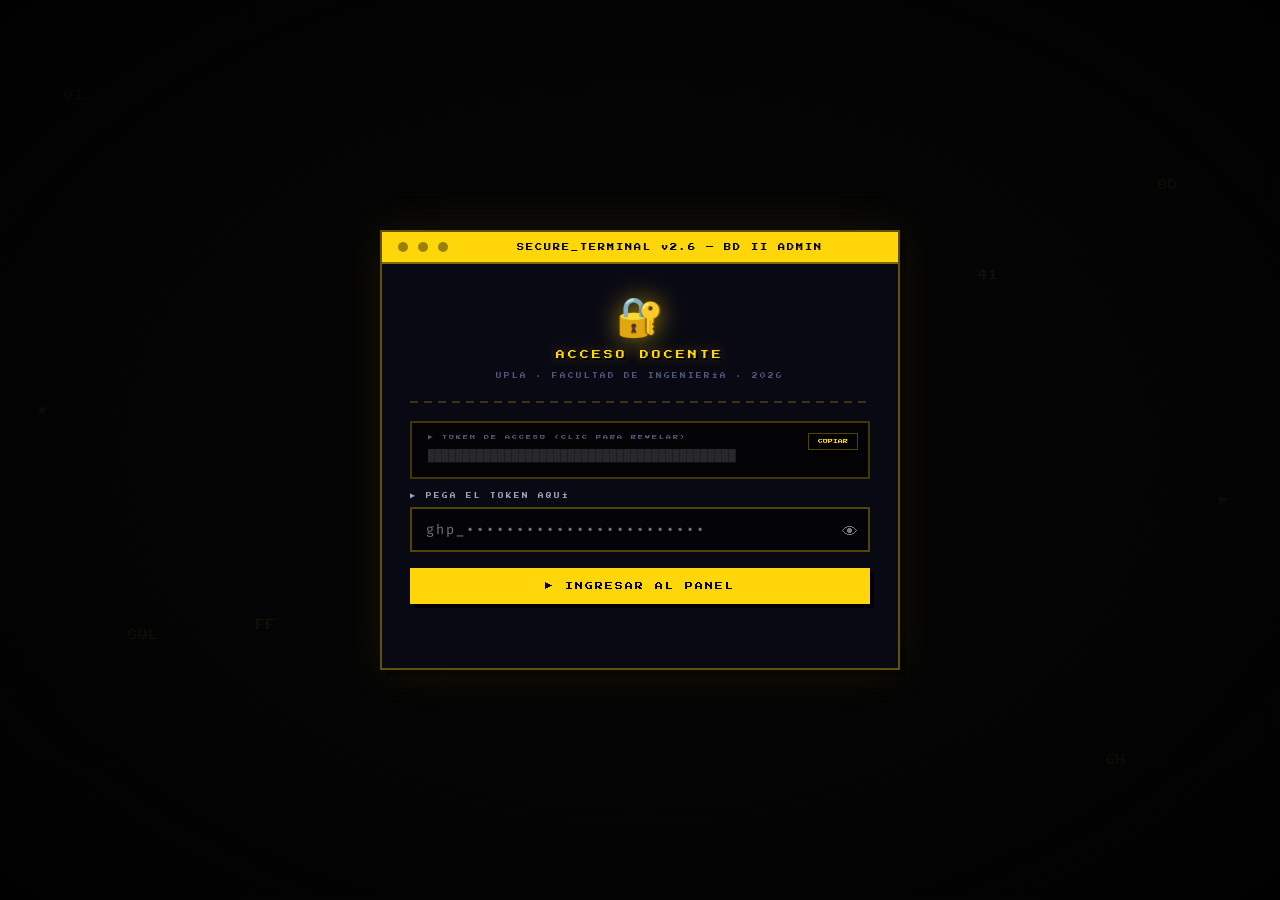
==== commit 7674912d: "Update admin.html" ====
--- a/admin.html
+++ b/admin.html
@@ -678,6 +678,13 @@
                        placeholder="Ej: Diagrama ER — Lab 02">
             </div>
             <div class="form-field">
+    <label class="field-label">▶ NOMBRE DEL ARCHIVO EN GITHUB</label>
+    <input type="text"
+           class="pixel-input"
+           id="custom-file-name"
+           placeholder="Ej: Laboratorio 01">
+</div>
+            <div class="form-field">
                 <label class="field-label">▶ DESCRIPCIÓN (OPCIONAL)</label>
                 <input type="text" class="pixel-input" id="res-desc"
                        placeholder="Breve descripción del contenido">
@@ -1005,7 +1012,23 @@
         const url = document.getElementById('res-url').value.trim();
         if (!url) { showToast('INGRESA LA URL DEL RECURSO', 'err'); return; }
         btn.disabled = true; btnTxt.textContent = 'GUARDANDO...';
-        await saveToDatabase(url, title, desc, 'link', 'link');
+        const customName =
+    document.getElementById('custom-file-name')
+    .value
+    .trim();
+
+const savedName =
+    customName
+    ? customName + qi.file.name.substring(qi.file.name.lastIndexOf('.'))
+    : qi.file.name;
+
+await saveToDatabase(
+    url,
+    title || savedName,
+    desc,
+    guessType(savedName),
+    savedName
+);
         btn.disabled = false; btnTxt.textContent = 'PUBLICAR EN EL PORTAFOLIO';
         return;
     }
@@ -1038,6 +1061,7 @@
     if (uploaded > 0) {
         showToast(`✓ ${uploaded} ARCHIVO${uploaded>1?'S':''} PUBLICADO${uploaded>1?'S':''}`, 'ok');
         showAchievement('📤','RECURSO SUBIDO', title.substring(0,18).toUpperCase());
+        document.getElementById('custom-file-name').value = '';
         fileQueue = fileQueue.filter(q => q.status !== 'done');
         setTimeout(loadTable, 800);
     }
@@ -1050,8 +1074,31 @@
         reader.onload = async () => {
             onProgress(30);
             const base64 = reader.result.split(',')[1];
-            const sNum   = String(selectedWeek).padStart(2,'0');
-            const path   = `Semana${sNum}/${file.name}`;
+            const sNum = String(selectedWeek).padStart(2,'0');
+
+const customName =
+    document.getElementById('custom-file-name')
+    .value
+    .trim();
+
+let finalName;
+
+if(customName){
+
+    const extension =
+        file.name.substring(
+            file.name.lastIndexOf('.')
+        );
+
+    finalName = customName + extension;
+
+}else{
+
+    finalName = file.name;
+
+}
+
+const path = `Semana${sNum}/${finalName}`;
             onProgress(50);
             try {
                 const r = await fetch(`https://api.github.com/repos/${REPO_PATH}/contents/${path}`, {
@@ -1105,43 +1152,271 @@
     if (!r.ok) throw new Error('DB save failed');
 }
 
+async function deleteFile(folder, fileName, sha) {
+
+    const ok = confirm(
+        `¿Eliminar ${fileName}?`
+    );
+
+    if (!ok) return;
+
+    try {
+
+        const response = await fetch(
+            `https://api.github.com/repos/${REPO_PATH}/contents/${folder}/${fileName}`,
+            {
+                method: "DELETE",
+                headers: {
+                    Authorization: `token ${GH_TOKEN}`,
+                    Accept: "application/vnd.github+json"
+                },
+                body: JSON.stringify({
+                    message: `Eliminar ${fileName}`,
+                    sha: sha
+                })
+            }
+        );
+
+        if (!response.ok) {
+            throw new Error();
+        }
+
+        alert("Archivo eliminado");
+
+        loadTable();
+
+    } catch {
+
+        alert("No se pudo eliminar");
+    }
+}
+
+async function renameFile(folder, oldName, sha) {
+
+    const newName = prompt(
+        "Nuevo nombre:",
+        oldName
+    );
+
+    if (!newName || newName === oldName)
+        return;
+
+    try {
+
+        const getFile = await fetch(
+            `https://api.github.com/repos/${REPO_PATH}/contents/${folder}/${oldName}`,
+            {
+                headers: {
+                    Authorization: `token ${GH_TOKEN}`
+                }
+            }
+        );
+
+        const fileData = await getFile.json();
+
+        const createNew = await fetch(
+            `https://api.github.com/repos/${REPO_PATH}/contents/${folder}/${newName}`,
+            {
+                method: "PUT",
+                headers: {
+                    Authorization: `token ${GH_TOKEN}`,
+                    Accept: "application/vnd.github+json"
+                },
+                body: JSON.stringify({
+                    message: `Renombrar ${oldName} a ${newName}`,
+                    content: fileData.content
+                })
+            }
+        );
+
+        if (!createNew.ok)
+            throw new Error();
+
+        const deleteOld = await fetch(
+            `https://api.github.com/repos/${REPO_PATH}/contents/${folder}/${oldName}`,
+            {
+                method: "DELETE",
+                headers: {
+                    Authorization: `token ${GH_TOKEN}`,
+                    Accept: "application/vnd.github+json"
+                },
+                body: JSON.stringify({
+                    message: `Eliminar ${oldName}`,
+                    sha: sha
+                })
+            }
+        );
+
+        if (!deleteOld.ok)
+            throw new Error();
+
+        alert("Archivo renombrado");
+
+        loadTable();
+
+    } catch {
+
+        alert("Error al renombrar archivo");
+    }
+}
 /* ============================================================
    LOAD TABLE
 ============================================================ */
 async function loadTable() {
     const tbody = document.getElementById('mgmt-body');
-    tbody.innerHTML = `<tr><td colspan="5"><div class="table-empty">⏳ CARGANDO EVIDENCIAS...</div></td></tr>`;
+
+    tbody.innerHTML = `
+        <tr>
+            <td colspan="5">
+                <div class="table-empty">
+                    ⏳ CARGANDO ARCHIVOS DEL REPOSITORIO...
+                </div>
+            </td>
+        </tr>`;
+
     try {
-        const r = await fetch(`https://api.github.com/repos/${REPO_PATH}/contents/evidencias.json`,
-            { headers: GH_TOKEN ? { 'Authorization': `token ${GH_TOKEN}` } : {} });
-        if (!r.ok) { tbody.innerHTML=`<tr><td colspan="5"><div class="table-empty">SIN REGISTROS AÚN</div></td></tr>`; return; }
-        const f = await r.json();
-        const data = JSON.parse(atob(f.content.replace(/\n/g,'')));
-        if (!data.length) { tbody.innerHTML=`<tr><td colspan="5"><div class="table-empty">SIN REGISTROS AÚN</div></td></tr>`; return; }
+
+        const carpetas = [
+            "Semana01",
+            "Semana02",
+            "Semana03",
+            "Semana04",
+            "Semana05",
+            "Semana06",
+            "Semana07",
+            "Semana08",
+            "Semana09"
+        ];
 
         tbody.innerHTML = '';
-        data.sort((a,b) => b.week - a.week).forEach(item => {
-            const typeCls = { pdf:'pdf', img:'img', link:'link' }[item.type] || 'other';
-            const typeLabel = { pdf:'📄 PDF', img:'🖼 IMG', link:'🔗 ENLACE', other:'📦 OTRO' }[item.type] || '📦 OTRO';
-            const tr = document.createElement('tr');
-            tr.innerHTML = `
-                <td><span class="td-week">S${String(item.week).padStart(2,'0')}</span></td>
-                <td>
-                    <div class="td-title">${item.title}</div>
-                    ${item.description ? `<div class="td-desc">${item.description}</div>` : ''}
+
+        for (const carpeta of carpetas) {
+
+            const semana = carpeta.replace("Semana", "");
+
+            const r = await fetch(
+                `https://api.github.com/repos/${REPO_PATH}/contents/${carpeta}`,
+                {
+                    headers: GH_TOKEN
+                        ? { Authorization: `token ${GH_TOKEN}` }
+                        : {}
+                }
+            );
+
+            if (!r.ok) continue;
+
+            const archivos = await r.json();
+
+            const separador = document.createElement('tr');
+
+            separador.innerHTML = `
+                <td colspan="5"
+                    style="
+                        background:rgba(255,214,10,.15);
+                        font-weight:bold;
+                        text-align:left;
+                        padding:12px;
+                    ">
+                    📚 UNIDAD / SEMANA ${semana}
                 </td>
-                <td><span class="td-type ${typeCls}">${typeLabel}</span></td>
-                <td style="font-size:.9rem;color:var(--text3);white-space:nowrap;">${item.date||'—'}</td>
-                <td>
-                    <div class="table-actions">
-                        <button class="ta-btn view" onclick="window.open('${item.url}','_blank')">VER</button>
-                        <button class="ta-btn del"  onclick="openDelModal(${item.id},'${item.title.replace(/'/g,"\\'")}')">DEL</button>
+            `;
+
+            tbody.appendChild(separador);
+
+            archivos.forEach(file => {
+
+                if (file.type !== "file") return;
+
+                let tipo = "📦 OTRO";
+
+                const nombre = file.name.toLowerCase();
+
+                if (nombre.endsWith(".pdf")) tipo = "📄 PDF";
+                else if (
+                    nombre.endsWith(".png") ||
+                    nombre.endsWith(".jpg") ||
+                    nombre.endsWith(".jpeg")
+                ) tipo = "🖼 IMAGEN";
+                else if (
+                    nombre.endsWith(".docx") ||
+                    nombre.endsWith(".doc")
+                ) tipo = "📝 WORD";
+                else if (
+                    nombre.endsWith(".xlsx") ||
+                    nombre.endsWith(".xls")
+                ) tipo = "📊 EXCEL";
+
+                const tr = document.createElement('tr');
+
+                tr.innerHTML = `
+                    <td>
+                        <span class="td-week">
+                            ${semana}
+                        </span>
+                    </td>
+
+                    <td>
+                        <div class="td-title">
+                            ${file.name}
+                        </div>
+                    </td>
+
+                    <td>
+                        ${tipo}
+                    </td>
+
+                    <td>
+                        —
+                    </td>
+
+                    <td>
+    <div class="table-actions">
+
+        <button
+            class="ta-btn view"
+            onclick="window.open('${file.download_url}','_blank')">
+            VER
+        </button>
+
+        <button
+            class="ta-btn edit"
+            onclick="renameFile(
+                '${carpeta}',
+                '${file.name}',
+                '${file.sha}'
+            )">
+            RENOMBRAR
+        </button>
+
+        <button
+            class="ta-btn delete"
+            onclick="deleteFile(
+                '${carpeta}',
+                '${file.name}',
+                '${file.sha}'
+            )">
+            ELIMINAR
+        </button>
+
+    </div>
+</td>
+                `;
+
+                tbody.appendChild(tr);
+            });
+        }
+
+    } catch (e) {
+
+        tbody.innerHTML = `
+            <tr>
+                <td colspan="5">
+                    <div class="table-empty"
+                         style="color:var(--red);">
+                        ERROR AL CARGAR ARCHIVOS
                     </div>
-                </td>`;
-            tbody.appendChild(tr);
-        });
-    } catch(e) {
-        tbody.innerHTML = `<tr><td colspan="5"><div class="table-empty" style="color:var(--red);">ERROR AL CARGAR</div></td></tr>`;
+                </td>
+            </tr>`;
     }
 }
 
--- a/style.css
+++ b/style.css
@@ -1,328 +1,770 @@
-/* --- PALETA DE COLORES NEUMÓRFICA FRÍA --- */
+/* ================================================================
+   PORTAFOLIO BD II — GLOBAL STYLESHEET
+   Tema base: RETRO ARCADE / NES
+   Tema alt:  HACKER / MATRIX
+================================================================ */
+@import url('https://fonts.googleapis.com/css2?family=Press+Start+2P&family=VT323:wght@400&family=Exo+2:wght@300;400;600;800&family=Fira+Code:wght@400;600&display=swap');
+
+/* ================================================================
+   ROOT VARIABLES — RETRO GAMING (default)
+================================================================ */
 :root {
-    --bg-color: #e0e5ec; /* Gris azulado muy suave */
-    --text-main: #37474f; /* Gris oscuro azulado */
-    --text-light: #78909c; /* Gris medio */
-    
-    /* Acentos vibrantes */
-    --accent-primary: #6c5ce7; /* Violeta intenso */
-    --accent-secondary: #00cec9; /* Turquesa/Menta */
-    
-    /* Sombras Neumórficas */
-    --shadow-dark: 9px 9px 16px rgba(163, 177, 198, 0.6);
-    --shadow-light: -9px -9px 16px rgba(255, 255, 255, 0.8);
-    --shadow-inset-dark: inset 3px 3px 7px rgba(163, 177, 198, 0.6);
-    --shadow-inset-light: inset -3px -3px 7px rgba(255, 255, 255, 0.8);
-}
+    --bg:          #0f0f23;
+    --bg2:         #1a1a3e;
+    --bg-card:     #1e1e4e;
+    --bg-card2:    #14143a;
+
+    --text:        #f0f0f0;
+    --text2:       #a0a8c0;
+    --text3:       #505878;
+
+    --red:         #e52521;
+    --gold:        #ffd60a;
+    --blue:        #049cd8;
+    --green:       #43b047;
+    --white:       #f8f8f8;
+    --orange:      #f89c2a;
+
+    --primary:     #ffd60a;
+    --secondary:   #e52521;
+    --accent:      #049cd8;
+
+    --border:      #ffd60a;
+    --border2:     rgba(255,214,10,0.3);
+    --pixel-shadow: 4px 4px 0 #000;
+    --pixel-shadow-lg: 6px 6px 0 #000;
+}
+
+/* ================================================================
+   HACKER MODE — override
+================================================================ */
+body.hacker-mode {
+    --bg:        #050505;
+    --bg2:       #0a0a0a;
+    --bg-card:   rgba(8,8,8,0.95);
+    --text:      #00ff41;
+    --text2:     rgba(0,255,65,0.6);
+    --text3:     rgba(0,255,65,0.3);
+    --primary:   #00ff41;
+    --secondary: #00b8ff;
+    --accent:    #ff0066;
+    --border:    rgba(0,255,65,0.4);
+}
+
+/* ================================================================
+   BASE RESET
+================================================================ */
+*, *::before, *::after { box-sizing: border-box; margin: 0; padding: 0; }
+html { scroll-behavior: smooth; }
 
 body {
-    font-family: 'Montserrat', sans-serif;
-    background-color: var(--bg-color);
-    color: var(--text-main);
-    margin: 0;
-    scroll-behavior: smooth;
-}
-
-/* --- ESTILOS NEUMÓRFICOS BASE --- */
-.neu-card {
-    background: var(--bg-color);
-    border-radius: 20px;
-    box-shadow: var(--shadow-dark), var(--shadow-light);
-}
-
-.neu-inset {
-    background: var(--bg-color);
-    border-radius: 15px;
-    box-shadow: var(--shadow-inset-dark), var(--shadow-inset-light);
-}
-
-.neu-button {
-    background: var(--bg-color);
-    border-radius: 10px;
-    box-shadow: 4px 4px 8px rgba(163, 177, 198, 0.5), -4px -4px 8px rgba(255, 255, 255, 0.7);
-    transition: 0.2s ease;
-}
-
-.neu-button:hover {
-    box-shadow: 1px 1px 2px rgba(163, 177, 198, 0.5), -1px -1px 2px rgba(255, 255, 255, 0.7);
-    transform: translateY(1px);
-}
-
-/* --- NAVEGACIÓN --- */
-/* Dale a la barra de navegación un nivel bajo */
-.navbar {
+    font-family: 'Exo 2', sans-serif;
+    background-color: var(--bg);
+    color: var(--text);
+    overflow-x: hidden;
+    cursor: url("data:image/svg+xml,%3Csvg xmlns='http://www.w3.org/2000/svg' width='16' height='16'%3E%3Crect x='6' y='0' width='4' height='16' fill='%23ffd60a'/%3E%3Crect x='0' y='6' width='16' height='4' fill='%23ffd60a'/%3E%3C/svg%3E") 8 8, crosshair;
+    transition: background-color 0.5s ease;
+    min-height: 100vh;
+}
+body.hacker-mode { cursor: none !important; }
+
+/* ================================================================
+   PIXEL SCANLINES — GAMING (always on, subtle)
+================================================================ */
+body::before {
+    content: '';
+    display: block;
     position: fixed;
-    top: 0;
-    width: 100%;
-    z-index: 100; /* Un número moderado */
-    /* ... el resto de tus estilos ... */
-}
-
-/* Dale al visor (Modal) el nivel máximo */
-.pdf-modal {
-    display: none; 
-    position: fixed; 
-    top: 0; 
-    left: 0; 
-    width: 100%; 
+    inset: 0;
+    background: repeating-linear-gradient(
+        0deg,
+        transparent,
+        transparent 3px,
+        rgba(0,0,0,0.08) 3px,
+        rgba(0,0,0,0.08) 4px
+    );
+    z-index: 9000;
+    pointer-events: none;
+}
+
+/* ================================================================
+   CRT OVERLAY — HACKER MODE
+================================================================ */
+body.hacker-mode::before {
+    background: repeating-linear-gradient(
+        0deg,
+        transparent,
+        transparent 2px,
+        rgba(0,0,0,0.18) 2px,
+        rgba(0,0,0,0.18) 4px
+    );
+    animation: crtF 0.12s infinite;
+}
+body.hacker-mode::after {
+    content: '';
+    display: block;
+    position: fixed;
+    inset: 0;
+    background: radial-gradient(ellipse at center, transparent 55%, rgba(0,0,0,0.75) 100%);
+    z-index: 9001;
+    pointer-events: none;
+}
+@keyframes crtF {
+    0%  { opacity: 1; }
+    49% { opacity: 1; }
+    50% { opacity: 0.91; }
+    51% { opacity: 1; }
+}
+
+/* ================================================================
+   CANVAS LAYERS
+================================================================ */
+#c-stars, #c-matrix, #c-grid, #c-particles {
+    position: fixed; top: 0; left: 0;
+    width: 100%; height: 100%;
+    pointer-events: none;
+    opacity: 0;
+    transition: opacity 1.2s ease;
+}
+#c-stars    { z-index: 1; }
+#c-matrix   { z-index: 2; }
+#c-grid     { z-index: 3; }
+#c-particles{ z-index: 4; }
+
+/* ================================================================
+   PIXEL CARD — base retro card style
+================================================================ */
+.pixel-card {
+    background: var(--bg-card);
+    border: 3px solid var(--border);
+    box-shadow: var(--pixel-shadow), 0 0 20px rgba(255,214,10,0.08);
+    border-radius: 4px;
+    position: relative;
+    transition: transform 0.1s ease, box-shadow 0.1s ease, border-color 0.3s ease;
+}
+.pixel-card:hover {
+    transform: translate(-2px, -2px);
+    box-shadow: 6px 6px 0 #000, 0 0 30px rgba(255,214,10,0.2);
+    border-color: var(--gold);
+}
+
+/* Hacker override */
+body.hacker-mode .pixel-card {
+    background: rgba(5,5,5,0.95) !important;
+    border-color: rgba(0,255,65,0.4) !important;
+    box-shadow: 0 0 20px rgba(0,255,65,0.08), inset 0 0 30px rgba(0,255,65,0.02) !important;
+}
+body.hacker-mode .pixel-card:hover {
+    transform: translate(-2px,-2px);
+    border-color: rgba(0,255,65,0.85) !important;
+    box-shadow: 0 0 30px rgba(0,255,65,0.35), 6px 6px 0 rgba(0,255,65,0.2) !important;
+}
+
+/* ================================================================
+   PIXEL BUTTON
+================================================================ */
+.pixel-btn {
+    font-family: 'Press Start 2P', monospace;
+    font-size: 0.6rem;
+    padding: 10px 20px;
+    background: var(--gold);
+    color: #000;
+    border: none;
+    box-shadow: 4px 4px 0 #000;
+    cursor: pointer;
+    letter-spacing: 1px;
+    transition: transform 0.08s, box-shadow 0.08s;
+    border-radius: 2px;
+    display: inline-block;
+}
+.pixel-btn:hover  { transform: translate(-1px,-1px); box-shadow: 5px 5px 0 #000; }
+.pixel-btn:active { transform: translate(2px,2px);   box-shadow: 2px 2px 0 #000; }
+.pixel-btn.red    { background: var(--red);  color: #fff; }
+.pixel-btn.blue   { background: var(--blue); color: #fff; }
+.pixel-btn.green  { background: var(--green);color: #fff; }
+
+body.hacker-mode .pixel-btn {
+    background: transparent;
+    border: 1px solid #00ff41;
+    color: #00ff41;
+    font-family: 'Fira Code', monospace;
+    box-shadow: 0 0 10px rgba(0,255,65,0.3);
+}
+
+/* ================================================================
+   PIXEL BADGE
+================================================================ */
+.pixel-badge {
+    display: inline-flex;
+    align-items: center;
+    gap: 6px;
+    padding: 6px 14px;
+    font-family: 'Press Start 2P', monospace;
+    font-size: 0.45rem;
+    letter-spacing: 1px;
+    border: 2px solid var(--gold);
+    background: rgba(255,214,10,0.08);
+    color: var(--gold);
+    box-shadow: 2px 2px 0 #000;
+    border-radius: 2px;
+    transition: all 0.2s;
+}
+.pixel-badge:hover { background: rgba(255,214,10,0.15); transform: translate(-1px,-1px); box-shadow: 3px 3px 0 #000; }
+body.hacker-mode .pixel-badge {
+    border-color: rgba(0,255,65,0.5) !important;
+    background: transparent !important;
+    color: rgba(0,255,65,0.7) !important;
+    box-shadow: 0 0 8px rgba(0,255,65,0.15) !important;
+}
+
+/* ================================================================
+   BLINK ANIMATION
+================================================================ */
+@keyframes blink {
+    0%,49% { opacity: 1; }
+    50%,100%{ opacity: 0; }
+}
+.blink { animation: blink 1s step-end infinite; }
+
+/* ================================================================
+   PIXEL PROGRESS BAR
+================================================================ */
+.pixel-bar-wrap {
+    background: rgba(0,0,0,0.5);
+    border: 2px solid var(--text3);
+    height: 14px;
+    border-radius: 2px;
+    overflow: hidden;
+    box-shadow: inset 2px 2px 0 rgba(0,0,0,0.4);
+}
+.pixel-bar-fill {
     height: 100%;
-    background: rgba(0, 0, 0, 0.85); /* Un poco más oscuro para que no distraiga lo de atrás */
-    z-index: 9999; /* ¡Poder absoluto! Esto lo pone por encima de TODO */
-    justify-content: center; 
-    align-items: center;
-    backdrop-filter: blur(5px); /* Efecto de desenfoque para que se vea más pro */
-}
-
-.pdf-content {
-    width: 95%; /* Un poco más ancho */
-    height: 92%; 
-    background: #fff; 
-    border-radius: 15px;
-    display: flex; 
-    flex-direction: column; 
-    overflow: hidden;
-    box-shadow: 0 20px 50px rgba(0,0,0,0.5); /* Sombra para que resalte */
-}
-
-.nav-container {
-    max-width: 1100px;
-    margin: 0 auto;
-    display: flex;
-    justify-content: space-between;
-    align-items: center;
-    padding: 0 20px;
-}
-
-/* Ajuste del Logo */
-.logo-wrapper {
+    background: var(--gold);
+    box-shadow: 0 0 8px rgba(255,214,10,0.5);
+    transition: width 1.5s cubic-bezier(0.25,1,0.5,1);
+    width: 0%;
+    background-image: repeating-linear-gradient(
+        90deg,
+        transparent, transparent 10px,
+        rgba(255,255,255,0.1) 10px, rgba(255,255,255,0.1) 20px
+    );
+}
+.pixel-bar-fill.red    { background-color: var(--red);   box-shadow: 0 0 8px rgba(229,37,33,0.5); }
+.pixel-bar-fill.blue   { background-color: var(--blue);  box-shadow: 0 0 8px rgba(4,156,216,0.5); }
+.pixel-bar-fill.green  { background-color: var(--green); box-shadow: 0 0 8px rgba(67,176,71,0.5); }
+
+/* ================================================================
+   SWITCH / TOGGLE
+================================================================ */
+.sw-wrap {
     display: flex;
     align-items: center;
     justify-content: center;
-    padding: 8px;
-    border-radius: 12px;
-}
-
+    gap: 14px;
+    padding: 16px 0 8px;
+    position: relative;
+    z-index: 100;
+}
+.sw-label {
+    font-family: 'Press Start 2P', monospace;
+    font-size: 0.45rem;
+    letter-spacing: 2px;
+    color: var(--text2);
+    transition: color 0.4s;
+}
+body.hacker-mode .sw-label { color: rgba(0,255,65,0.6); }
+
+.switch { position: relative; width: 60px; height: 28px; }
+.switch input { opacity: 0; width: 0; height: 0; }
+.sw-slider {
+    position: absolute; cursor: pointer; inset: 0;
+    background: rgba(0,0,0,0.5);
+    border: 2px solid var(--gold);
+    box-shadow: 2px 2px 0 #000;
+    transition: 0.3s;
+    border-radius: 2px;
+}
+.sw-slider::before {
+    position: absolute; content: "▶";
+    font-size: 0.8rem;
+    display: flex; align-items: center; justify-content: center;
+    height: 18px; width: 18px;
+    left: 2px; top: 2px;
+    background: var(--gold);
+    color: #000;
+    transition: 0.3s;
+    border-radius: 1px;
+    box-shadow: 1px 1px 0 #000;
+}
+input:checked + .sw-slider {
+    background: #0a0a0a;
+    border-color: #00ff41;
+    box-shadow: 2px 2px 0 #000, 0 0 10px rgba(0,255,65,0.3);
+}
+input:checked + .sw-slider::before {
+    transform: translateX(28px);
+    background: #00ff41;
+    color: #000;
+    box-shadow: 0 0 8px #00ff41;
+    content: "█";
+    font-size: 0.7rem;
+}
+
+/* ================================================================
+   CUSTOM CURSOR — HACKER MODE
+================================================================ */
+#hk-cursor, #hk-dot {
+    display: none;
+    position: fixed;
+    pointer-events: none;
+    z-index: 99999;
+    transform: translate(-50%,-50%);
+}
+#hk-cursor {
+    width: 14px; height: 14px;
+    border: 1.5px solid #00ff41;
+    border-radius: 50%;
+    box-shadow: 0 0 8px #00ff41, 0 0 20px rgba(0,255,65,0.3);
+    transition: width 0.15s, height 0.15s, border-color 0.15s;
+}
+#hk-dot {
+    width: 3px; height: 3px;
+    background: #00ff41;
+    border-radius: 50%;
+}
+body.hacker-mode #hk-cursor,
+body.hacker-mode #hk-dot { display: block; }
+
+.hk-trail {
+    position: fixed;
+    border-radius: 50%;
+    background: #00ff41;
+    pointer-events: none;
+    z-index: 99998;
+    transform: translate(-50%,-50%);
+    animation: trailFade 0.6s forwards;
+}
+@keyframes trailFade {
+    0%   { opacity: 0.7; transform: translate(-50%,-50%) scale(1); }
+    100% { opacity: 0;   transform: translate(-50%,-50%) scale(0); }
+}
+
+/* ================================================================
+   HEX CLOCK — hacker
+================================================================ */
+#hx-clock {
+    display: none;
+    position: fixed; top: 18px; right: 18px;
+    font-family: 'Fira Code', monospace;
+    font-size: 0.58rem;
+    color: rgba(0,255,65,0.45);
+    letter-spacing: 2px;
+    z-index: 9500;
+    text-align: right;
+    line-height: 2;
+}
+#hx-clock .hxc-time {
+    font-size: 1rem;
+    color: #00ff41;
+    text-shadow: 0 0 8px rgba(0,255,65,0.6);
+}
+body.hacker-mode #hx-clock { display: block; }
+
+/* ================================================================
+   DATA STREAMS — hacker
+================================================================ */
+.data-stream {
+    display: none;
+    position: fixed; top: 0; bottom: 0;
+    width: 22px; overflow: hidden;
+    z-index: 5; pointer-events: none;
+    font-family: 'Fira Code', monospace;
+    font-size: 0.48rem;
+    color: rgba(0,255,65,0.13);
+    line-height: 1.3;
+}
+.data-stream.L { left: 0; }
+.data-stream.R { right: 0; text-align: right; }
+body.hacker-mode .data-stream { display: block; }
+.data-stream span {
+    display: block;
+    animation: streamFall var(--dur, 3.5s) linear infinite;
+    animation-delay: var(--del, 0s);
+}
+@keyframes streamFall {
+    0%   { transform: translateY(-100%); opacity: 0; }
+    10%  { opacity: 1; }
+    90%  { opacity: 1; }
+    100% { transform: translateY(100vh); opacity: 0; }
+}
+
+/* ================================================================
+   LOG CONSOLE — hacker
+================================================================ */
+#log-console {
+    position: fixed; bottom: 18px; right: 18px;
+    width: 320px;
+    background: rgba(0,0,0,0.97);
+    border: 1px solid rgba(0,255,65,0.35);
+    font-family: 'Fira Code', monospace;
+    font-size: 0.58rem;
+    padding: 13px;
+    display: none;
+    z-index: 9500;
+    box-shadow: 0 0 25px rgba(0,255,65,0.12);
+    border-radius: 3px;
+}
+#log-console .log-header {
+    color: #00ff41;
+    border-bottom: 1px solid rgba(0,255,65,0.25);
+    margin-bottom: 7px;
+    padding-bottom: 6px;
+    font-weight: 700; font-size: 0.6rem; letter-spacing: 1px;
+    display: flex; justify-content: space-between;
+}
+#log-console .log-header::after {
+    content: '● ● ●';
+    color: rgba(0,255,65,0.3);
+    font-size: 0.4rem; letter-spacing: 3px;
+}
+#log-lines div { margin-bottom: 3px; animation: logIn 0.1s ease; }
+@keyframes logIn { from { opacity:0; transform:translateX(-4px); } to { opacity:1; transform:translateX(0); } }
+.l-ok   { color: #00ff41; }
+.l-warn { color: #ffd60a; }
+.l-err  { color: #ff4757; }
+.l-info { color: #00b8ff; }
+.l-dim  { color: rgba(0,255,65,0.4); }
+
+/* ================================================================
+   CORNER HUD — hacker
+================================================================ */
+.corner-hud {
+    display: none;
+    position: fixed; z-index: 9200; pointer-events: none;
+}
+.corner-hud svg { fill: none; stroke: rgba(0,255,65,0.3); stroke-width: 1.5; }
+body.hacker-mode .corner-hud { display: block; }
+.corner-hud.tl { top: 10px;    left: 10px; }
+.corner-hud.tr { top: 10px;    right: 10px; transform: scaleX(-1); }
+.corner-hud.bl { bottom: 10px; left: 10px;  transform: scaleY(-1); }
+.corner-hud.br { bottom: 10px; right: 10px; transform: scale(-1); }
+
+/* ================================================================
+   PIXEL CORNER DECORATIONS — gaming (always visible)
+================================================================ */
+.px-corner {
+    position: fixed; z-index: 6; pointer-events: none;
+    width: 20px; height: 20px;
+    opacity: 0.25;
+    transition: opacity 0.5s;
+}
+.px-corner::before, .px-corner::after {
+    content: '';
+    position: absolute;
+    background: var(--gold);
+}
+.px-corner::before { width: 100%; height: 3px; top: 0; left: 0; }
+.px-corner::after  { width: 3px; height: 100%; top: 0; left: 0; }
+.px-corner.tr { top: 8px; right: 8px; transform: scaleX(-1); }
+.px-corner.bl { bottom: 8px; left: 8px; transform: scaleY(-1); }
+.px-corner.br { bottom: 8px; right: 8px; transform: scale(-1); }
+.px-corner.tl { top: 8px; left: 8px; }
+body.hacker-mode .px-corner { opacity: 0; }
+
+/* ================================================================
+   SCAN BAR — hacker
+================================================================ */
+#scan-bar {
+    display: none;
+    position: fixed; left: 0; right: 0; height: 3px;
+    background: linear-gradient(90deg, transparent, rgba(0,255,65,0.7), transparent);
+    z-index: 9300; pointer-events: none;
+    animation: scanMove 5s linear infinite;
+}
+body.hacker-mode #scan-bar { display: block; }
+@keyframes scanMove {
+    0%   { top: -5px;   opacity: 0; }
+    5%   { opacity: 1; }
+    95%  { opacity: 1; }
+    100% { top: 100vh; opacity: 0; }
+}
+
+/* ================================================================
+   HACK OVERLAY
+================================================================ */
+#hack-overlay {
+    display: none;
+    position: fixed; inset: 0; z-index: 99999;
+    background: #000;
+    font-family: 'Fira Code', monospace;
+    flex-direction: column;
+    align-items: center; justify-content: center;
+    color: #00ff41; font-size: 0.72rem;
+}
+#hack-overlay.active { display: flex; }
+#ho-title { font-size: 1.1rem; letter-spacing: 4px; margin-bottom: 14px; text-shadow: 0 0 15px #00ff41; }
+#ho-bar   { width: 280px; height: 3px; background: rgba(0,255,65,0.15); margin: 10px 0; }
+#ho-fill  { height: 100%; width: 0%; background: #00ff41; box-shadow: 0 0 8px #00ff41; transition: width 0.05s; }
+#ho-pct   { color: #00ff41; font-size: 0.78rem; margin: 5px 0 10px; text-shadow: 0 0 8px #00ff41; }
+#ho-lines { text-align: left; max-width: 380px; width: 100%; margin-top: 8px; max-height: 160px; overflow: hidden; }
+#ho-lines div { margin-bottom: 4px; color: rgba(0,255,65,0.7); }
+
+/* ================================================================
+   RETRO SCREEN WIPE — gaming transition
+================================================================ */
+#screen-wipe {
+    display: none;
+    position: fixed; inset: 0; z-index: 99999;
+    background: var(--bg);
+    clip-path: inset(0 100% 0 0);
+}
+#screen-wipe.active {
+    display: block;
+    animation: wipeIn 0.5s cubic-bezier(0.4,0,0.2,1) forwards;
+}
+@keyframes wipeIn {
+    from { clip-path: inset(0 100% 0 0); }
+    to   { clip-path: inset(0 0% 0 0); }
+}
+
+/* ================================================================
+   SHARED SCREEN SHAKE
+================================================================ */
+@keyframes screenShake {
+    0%   { transform: translate(0); }
+    15%  { transform: translate(-4px, 3px) rotate(-0.3deg); }
+    30%  { transform: translate(4px,-2px) rotate(0.3deg); }
+    45%  { transform: translate(-3px, 4px); }
+    60%  { transform: translate(3px,-3px); }
+    75%  { transform: translate(-2px, 2px); }
+    90%  { transform: translate(2px,-1px); }
+    100% { transform: translate(0); }
+}
+body.shaking { animation: screenShake 0.5s ease; }
+
+/* ================================================================
+   HACKER MODE TITLE GLITCH
+================================================================ */
+body.hacker-mode .glitch-title {
+    animation: glitchUltra 2.5s infinite !important;
+    text-shadow: 0 0 12px rgba(0,255,65,0.9), 0 0 40px rgba(0,255,65,0.4) !important;
+    color: #00ff41 !important;
+}
+@keyframes glitchUltra {
+    0%,87%,100% { transform:translate(0); filter:none; }
+    88%  { transform:translate(-3px,1px); filter:blur(0.5px); text-shadow:4px 0 #ff0040,-4px 0 #00b8ff,0 0 20px #00ff41; }
+    89%  { transform:translate(3px,-1px); }
+    90%  { transform:translate(-2px,2px); filter:blur(1px); }
+    91%  { transform:translate(0); filter:none; }
+    92%  { transform:translate(5px,0); filter:blur(0.3px); text-shadow:-5px 0 #ff0040,5px 0 #00b8ff; }
+    93%  { transform:translate(0); }
+}
+
+/* ================================================================
+   SHARED ANIMATIONS
+================================================================ */
+@keyframes fadeUp {
+    from { opacity: 0; transform: translateY(20px); }
+    to   { opacity: 1; transform: translateY(0); }
+}
+@keyframes pixelBounce {
+    0%,100% { transform: translateY(0); }
+    50%     { transform: translateY(-8px); }
+}
+@keyframes spinCoin {
+    0%   { transform: rotateY(0deg) scale(1); }
+    40%  { transform: rotateY(80deg) scale(0.4); }
+    50%  { transform: rotateY(90deg) scale(0.1); }
+    60%  { transform: rotateY(100deg) scale(0.4); }
+    100% { transform: rotateY(360deg) scale(1); }
+}
+@keyframes rgbPulse {
+    0%   { text-shadow: 3px 0 var(--red), -3px 0 var(--blue); }
+    33%  { text-shadow: -3px 0 var(--red), 3px 0 var(--green); }
+    66%  { text-shadow: 0 3px var(--blue), 0 -3px var(--red); }
+    100% { text-shadow: 3px 0 var(--red), -3px 0 var(--blue); }
+}
+@keyframes borderCycle {
+    0%   { border-color: var(--gold); box-shadow: 4px 4px 0 #000, 0 0 20px rgba(255,214,10,0.25); }
+    25%  { border-color: var(--red);  box-shadow: 4px 4px 0 #000, 0 0 20px rgba(229,37,33,0.25); }
+    50%  { border-color: var(--blue); box-shadow: 4px 4px 0 #000, 0 0 20px rgba(4,156,216,0.25); }
+    75%  { border-color: var(--green);box-shadow: 4px 4px 0 #000, 0 0 20px rgba(67,176,71,0.25); }
+    100% { border-color: var(--gold); box-shadow: 4px 4px 0 #000, 0 0 20px rgba(255,214,10,0.25); }
+}
+@keyframes floatPixel {
+    0%   { transform: translateY(0)    rotate(0deg);   opacity: 0.8; }
+    100% { transform: translateY(-80px) rotate(360deg); opacity: 0; }
+}
+@keyframes starTwinkle {
+    0%,100% { opacity: 1; transform: scale(1); }
+    50%     { opacity: 0.3; transform: scale(0.7); }
+}
+@keyframes scoreUp {
+    from { transform: translateY(0); opacity: 1; }
+    to   { transform: translateY(-30px); opacity: 0; }
+}
+@keyframes achieveIn {
+    0%   { transform: translateX(130%); }
+    15%  { transform: translateX(-5%); }
+    20%  { transform: translateX(0); }
+    80%  { transform: translateX(0); opacity: 1; }
+    100% { transform: translateX(130%); opacity: 0; }
+}
+
+/* ================================================================
+   ACHIEVEMENT TOAST — gaming
+================================================================ */
+#achievement {
+    position: fixed; top: 80px; right: 20px; z-index: 9800;
+    display: none;
+    animation: achieveIn 4s ease forwards;
+}
+#achievement.show { display: flex; }
+.achievement-box {
+    background: var(--bg-card);
+    border: 3px solid var(--gold);
+    box-shadow: 4px 4px 0 #000, 0 0 20px rgba(255,214,10,0.3);
+    padding: 12px 16px;
+    display: flex; align-items: center; gap: 12px;
+    min-width: 220px;
+}
+.achievement-icon { font-size: 1.5rem; }
+.achievement-text { font-family: 'Press Start 2P', monospace; }
+.achievement-title { font-size: 0.35rem; color: var(--gold); letter-spacing: 2px; margin-bottom: 4px; }
+.achievement-name  { font-size: 0.5rem; color: var(--text); }
+
+/* ================================================================
+   FLOATING SCORE TEXT
+================================================================ */
+.score-pop {
+    position: fixed;
+    font-family: 'Press Start 2P', monospace;
+    font-size: 0.7rem;
+    color: var(--gold);
+    pointer-events: none;
+    z-index: 9900;
+    text-shadow: 2px 2px 0 #000;
+    animation: scoreUp 1.2s ease forwards;
+}
+
+/* ================================================================
+   NAVBAR (for inner pages)
+================================================================ */
+.navbar {
+    background: rgba(15,15,35,0.95);
+    border-bottom: 3px solid var(--gold);
+    box-shadow: 0 3px 0 #000;
+    padding: 12px 0;
+    position: sticky; top: 0; z-index: 1000;
+    transition: border-color 0.4s;
+}
+body.hacker-mode .navbar {
+    border-bottom-color: rgba(0,255,65,0.5);
+    background: rgba(0,0,0,0.97);
+}
+.nav-inner {
+    max-width: 1100px; margin: 0 auto;
+    display: flex; justify-content: space-between; align-items: center;
+    padding: 0 20px;
+}
 .nav-logo {
-    height: 40px; /* Un poco más pequeño y sutil */
-    width: auto;
-    object-fit: contain;
-    transition: 0.3s;
-}
-
-.nav-links {
-    display: flex;
-    gap: 20px;
-}
-
+    font-family: 'Press Start 2P', monospace;
+    font-size: 0.55rem;
+    color: var(--gold);
+    letter-spacing: 2px;
+    text-shadow: 2px 2px 0 #000;
+    text-decoration: none;
+}
+body.hacker-mode .nav-logo { color: #00ff41; text-shadow: 0 0 8px #00ff41; }
+.nav-links { display: flex; gap: 6px; }
 .nav-link {
-    color: var(--text-main);
+    font-family: 'Press Start 2P', monospace;
+    font-size: 0.38rem;
+    color: var(--text2);
     text-decoration: none;
-    font-size: 0.85rem;
-    font-weight: 600;
-    padding: 10px 18px;
+    padding: 8px 12px;
+    border: 2px solid transparent;
+    transition: all 0.15s;
+    border-radius: 2px;
     letter-spacing: 1px;
 }
-
-.nav-link:hover { color: var(--accent-primary); }
-
-.nav-login {
-    background: var(--accent-secondary);
-    color: white !important;
-    padding: 10px 22px;
-    border-radius: 30px;
-    text-decoration: none;
-    font-weight: 700;
-    font-size: 0.85rem;
-    transition: 0.3s;
-    border: 2px solid var(--bg-color);
-}
-
-.nav-login:hover {
-    background: white;
-    color: var(--accent-secondary) !important;
-    border-color: var(--accent-secondary);
-}
-
-/* --- HERO SECTION --- */
-.hero {
-    padding: 100px 20px;
+.nav-link:hover {
+    color: var(--gold); border-color: var(--gold);
+    background: rgba(255,214,10,0.08);
+    transform: translate(-1px,-1px);
+    box-shadow: 2px 2px 0 #000;
+}
+body.hacker-mode .nav-link:hover { color: #00ff41; border-color: rgba(0,255,65,0.5); background: rgba(0,255,65,0.05); }
+.nav-link.active { color: var(--gold); border-color: var(--gold); background: rgba(255,214,10,0.1); }
+
+/* ================================================================
+   PAGE WRAPPER
+================================================================ */
+.page-wrap {
+    position: relative; z-index: 10;
+    display: flex; flex-direction: column;
+    align-items: center;
+    padding: 10px 20px 60px;
+    transition: opacity 0.5s, transform 0.5s;
+}
+
+/* ================================================================
+   SECTION HEADER (reusable for all pages)
+================================================================ */
+.section-header {
+    font-family: 'Press Start 2P', monospace;
+    font-size: 0.7rem;
+    color: var(--gold);
+    letter-spacing: 3px;
     text-align: center;
-}
-
-.hero-content {
-    max-width: 800px;
-    margin: 0 auto;
-    padding: 60px 40px;
-}
-
-.badge {
-    color: var(--accent-primary);
-    font-size: 0.75rem;
-    font-weight: 700;
-    text-transform: uppercase;
-    letter-spacing: 3px;
-    background: white;
-    padding: 6px 16px;
-    border-radius: 20px;
-    box-shadow: 2px 2px 4px rgba(0,0,0,0.05);
-}
-
-.hero h1 {
-    font-family: 'Oswald', sans-serif;
-    font-size: 3.8rem;
-    margin: 25px 0;
-    font-weight: 500;
-    color: var(--text-main);
-    letter-spacing: 2px;
-}
-
-.hero h1 .roman {
-    color: var(--accent-secondary);
-    font-weight: 300;
-}
-
-.divider {
-    width: 80px;
-    height: 3px;
-    background: linear-gradient(90deg, var(--accent-primary), var(--accent-secondary));
-    margin: 25px auto;
-    border-radius: 2px;
-}
-
-.owner {
-    font-size: 1rem;
-    color: var(--text-light);
-    font-weight: 400;
-}
-
-/* --- CONTENEDOR UNIDADES --- */
-.container {
-    max-width: 1100px;
-    margin: 0 auto 100px auto;
-    padding: 0 20px;
-}
-
-.section-title {
-    font-family: 'Oswald', sans-serif;
-    font-size: 2rem;
-    margin-bottom: 50px;
-    text-align: center;
-    color: var(--text-main);
+    margin-bottom: 28px;
+    text-shadow: 2px 2px 0 #000;
+    display: flex; align-items: center; gap: 14px;
+    justify-content: center;
+}
+.section-header::before,
+.section-header::after {
+    content: '';
+    flex: 1; max-width: 80px;
+    height: 2px;
+    background: linear-gradient(90deg, transparent, var(--gold));
+}
+.section-header::after { transform: scaleX(-1); }
+body.hacker-mode .section-header { color: #00ff41; text-shadow: 0 0 8px #00ff41; }
+body.hacker-mode .section-header::before,
+body.hacker-mode .section-header::after { background: linear-gradient(90deg, transparent, #00ff41); }
+
+/* ================================================================
+   FOOTER
+================================================================ */
+.site-footer {
+    max-width: 900px; width: 100%;
+    border-top: 3px solid var(--border2);
+    padding: 20px 0 0;
+    margin-top: 20px;
+    display: flex; justify-content: space-between; align-items: center;
+}
+.site-footer-l, .site-footer-r {
+    font-family: 'Press Start 2P', monospace;
+    font-size: 0.38rem;
+    color: var(--text3);
     letter-spacing: 1px;
-    text-transform: uppercase;
-}
-
-.grid-unidades {
-    display: grid;
-    grid-template-columns: 1fr 1fr;
-    gap: 40px;
-}
-
-.unidad-card {
-    padding: 35px;
-    position: relative;
-    overflow: hidden;
-}
-
-.card-header {
-    font-family: 'Oswald', sans-serif;
-    color: var(--accent-primary);
-    font-weight: 500;
-    font-size: 1.4rem;
-    margin-bottom: 10px;
-    letter-spacing: 1px;
-}
-
-.unidad-desc {
-    color: var(--text-light);
-    font-size: 0.85rem;
-    margin: 0 0 30px 0;
-    font-weight: 400;
-}
-
-/* Semanas 4x4 Inset */
-.semanas-grid {
-    display: grid;
-    grid-template-columns: repeat(4, 1fr);
-    gap: 15px;
-}
-
-.semana-item {
-    color: var(--text-light);
-    padding: 20px 5px;
-    text-align: center;
-    font-size: 0.8rem;
-    font-weight: 700;
-    cursor: pointer;
-    transition: 0.3s ease;
-    border: 2px solid transparent;
-}
-
-.semana-item:hover {
-    background: white;
-    color: var(--accent-primary);
-    box-shadow: 2px 2px 5px rgba(0,0,0,0.05);
-    transform: scale(1.03);
-}
-
-/* --- FOOTER --- */
-footer {
-    text-align: center;
-    padding: 40px;
-    color: var(--text-light);
-    font-size: 0.8rem;
-    font-weight: 500;
-    margin: 0 20px 20px 20px;
-}
-
-/* --- RESPONSIVE --- */
-@media (max-width: 850px) {
-    .grid-unidades { grid-template-columns: 1fr; }
-    .hero h1 { font-size: 3rem; }
-}
-
-@media (max-width: 600px) {
-    .hero h1 { font-size: 2rem; }
-    .semanas-grid { grid-template-columns: repeat(2, 1fr); }
-    .nav-links { display: none; } /* Oculta menú en móvil muy pequeño */
-    .nav-logo { height: 35px; }
-    .hero-content { padding: 40px 20px; }
-}
-
-/* Estilos para gestión de tareas */
-.admin-controls {
-    display: none; /* Oculto por defecto */
-    margin-top: 10px;
-    gap: 5px;
-    justify-content: center;
-}
-
-.btn-action {
-    font-size: 0.7rem;
-    padding: 5px 10px;
-    border: none;
-    cursor: pointer;
-    border-radius: 5px;
-}
-
-.btn-add { color: var(--accent-secondary); }
-.btn-del { color: #ff7675; }
-
-/* Clase que activaremos por JS si es admin */
-body.is-admin .admin-controls {
-    display: flex;
-}
-
-.semana-item a {
-    text-decoration: none;
-    color: inherit;
-    display: block;
-}
-.pdf-content {
-    width: 90%;
-    height: 95%; /* Un poquito más alto */
-    background: #fff;
-    border-radius: 15px;
-    display: flex;
-    flex-direction: column;
-}
+}
+body.hacker-mode .site-footer {
+    border-color: rgba(0,255,65,0.15);
+}
+body.hacker-mode .site-footer-l,
+body.hacker-mode .site-footer-r {
+    color: rgba(0,255,65,0.25);
+}
+
+/* ================================================================
+   RESPONSIVE
+================================================================ */
+@media (max-width: 720px) {
+    .nav-links { display: none; }
+    .site-footer { flex-direction: column; gap: 10px; text-align: center; }
+}
+@media (max-width: 500px) {
+    .section-header { font-size: 0.5rem; }
+}
